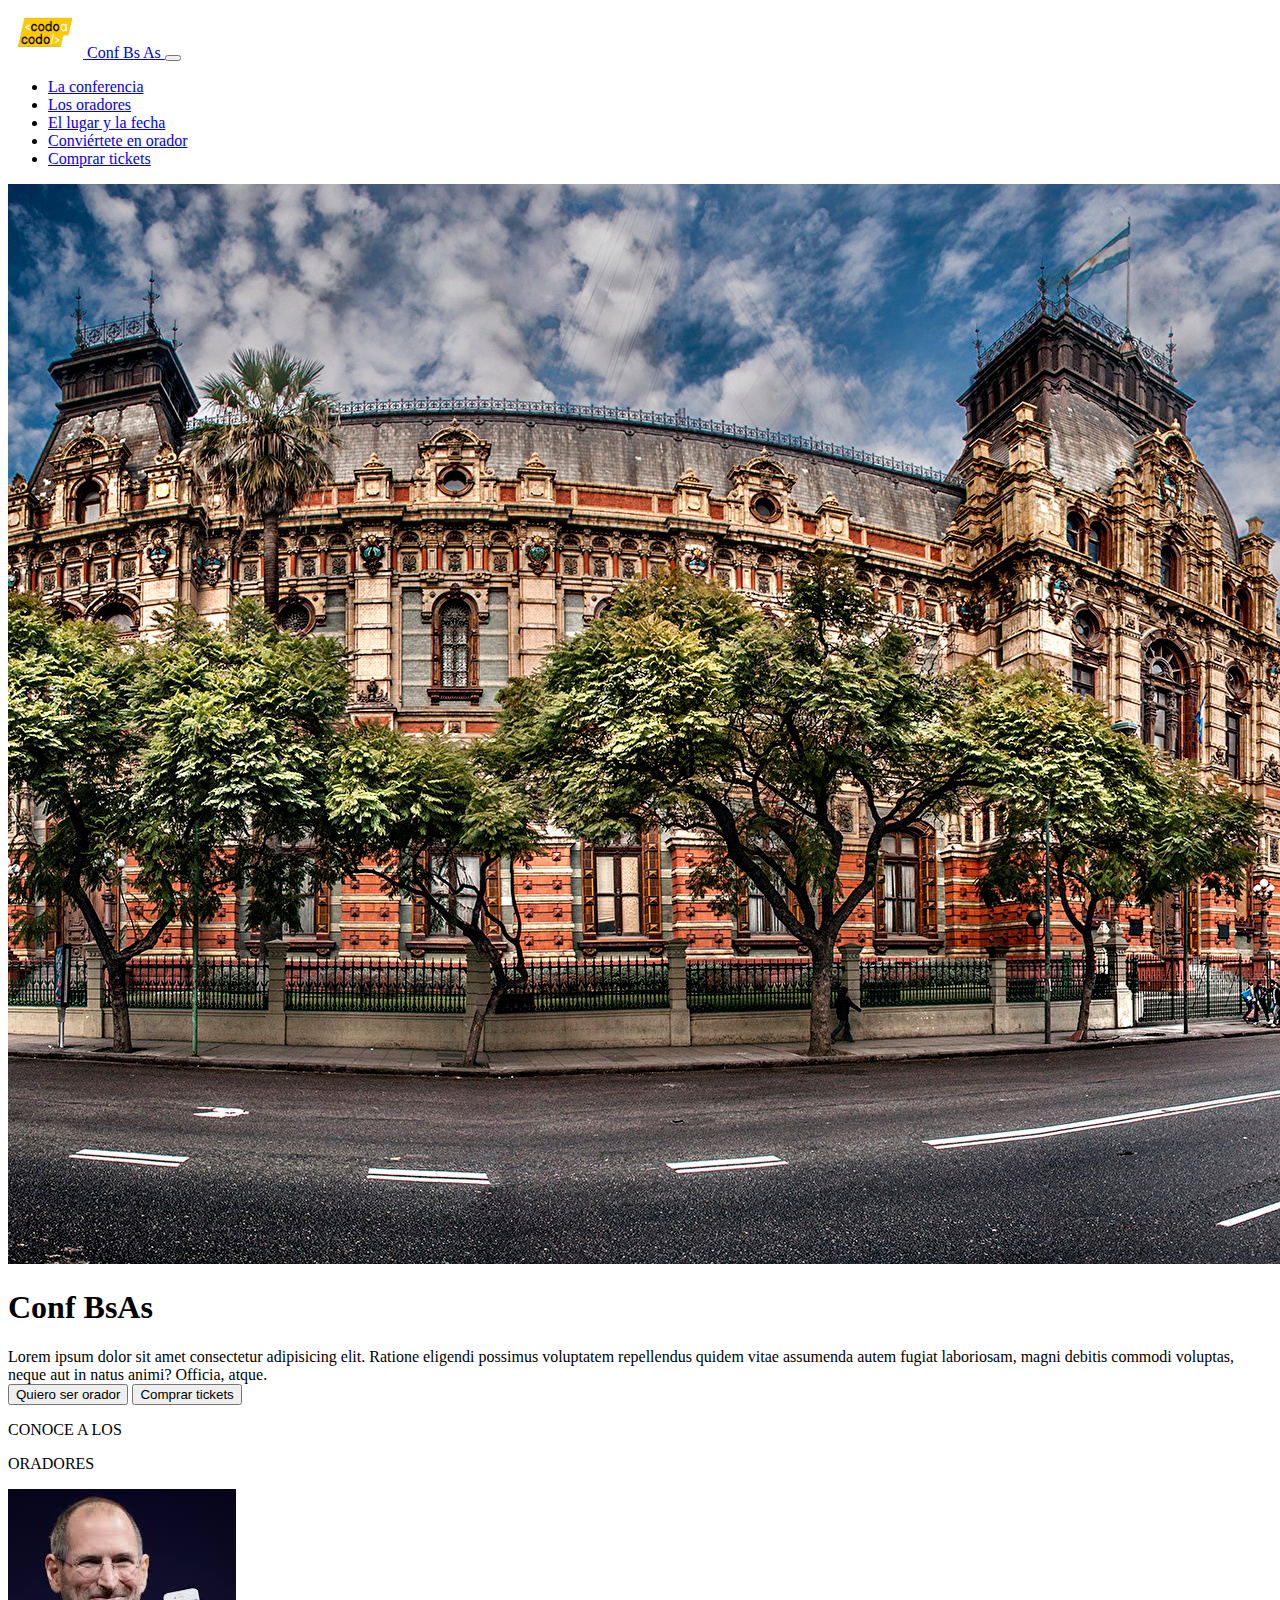
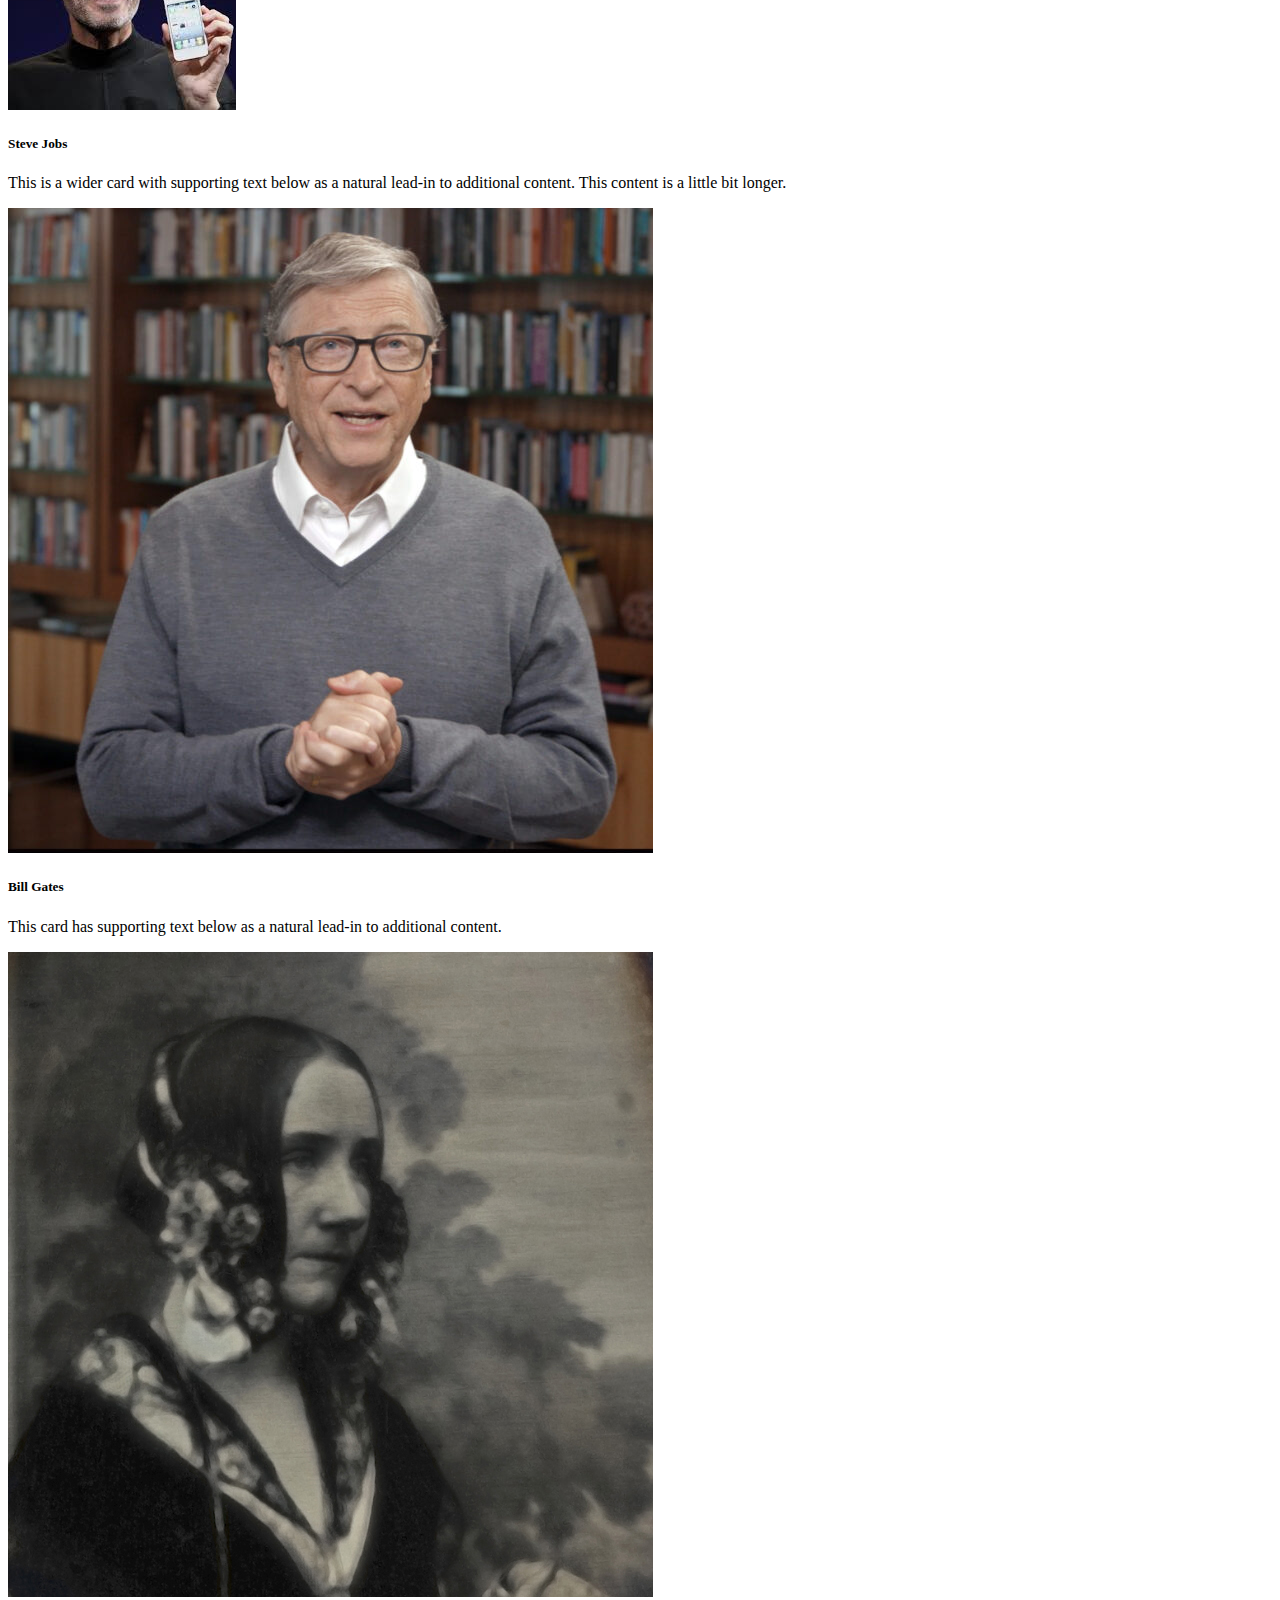
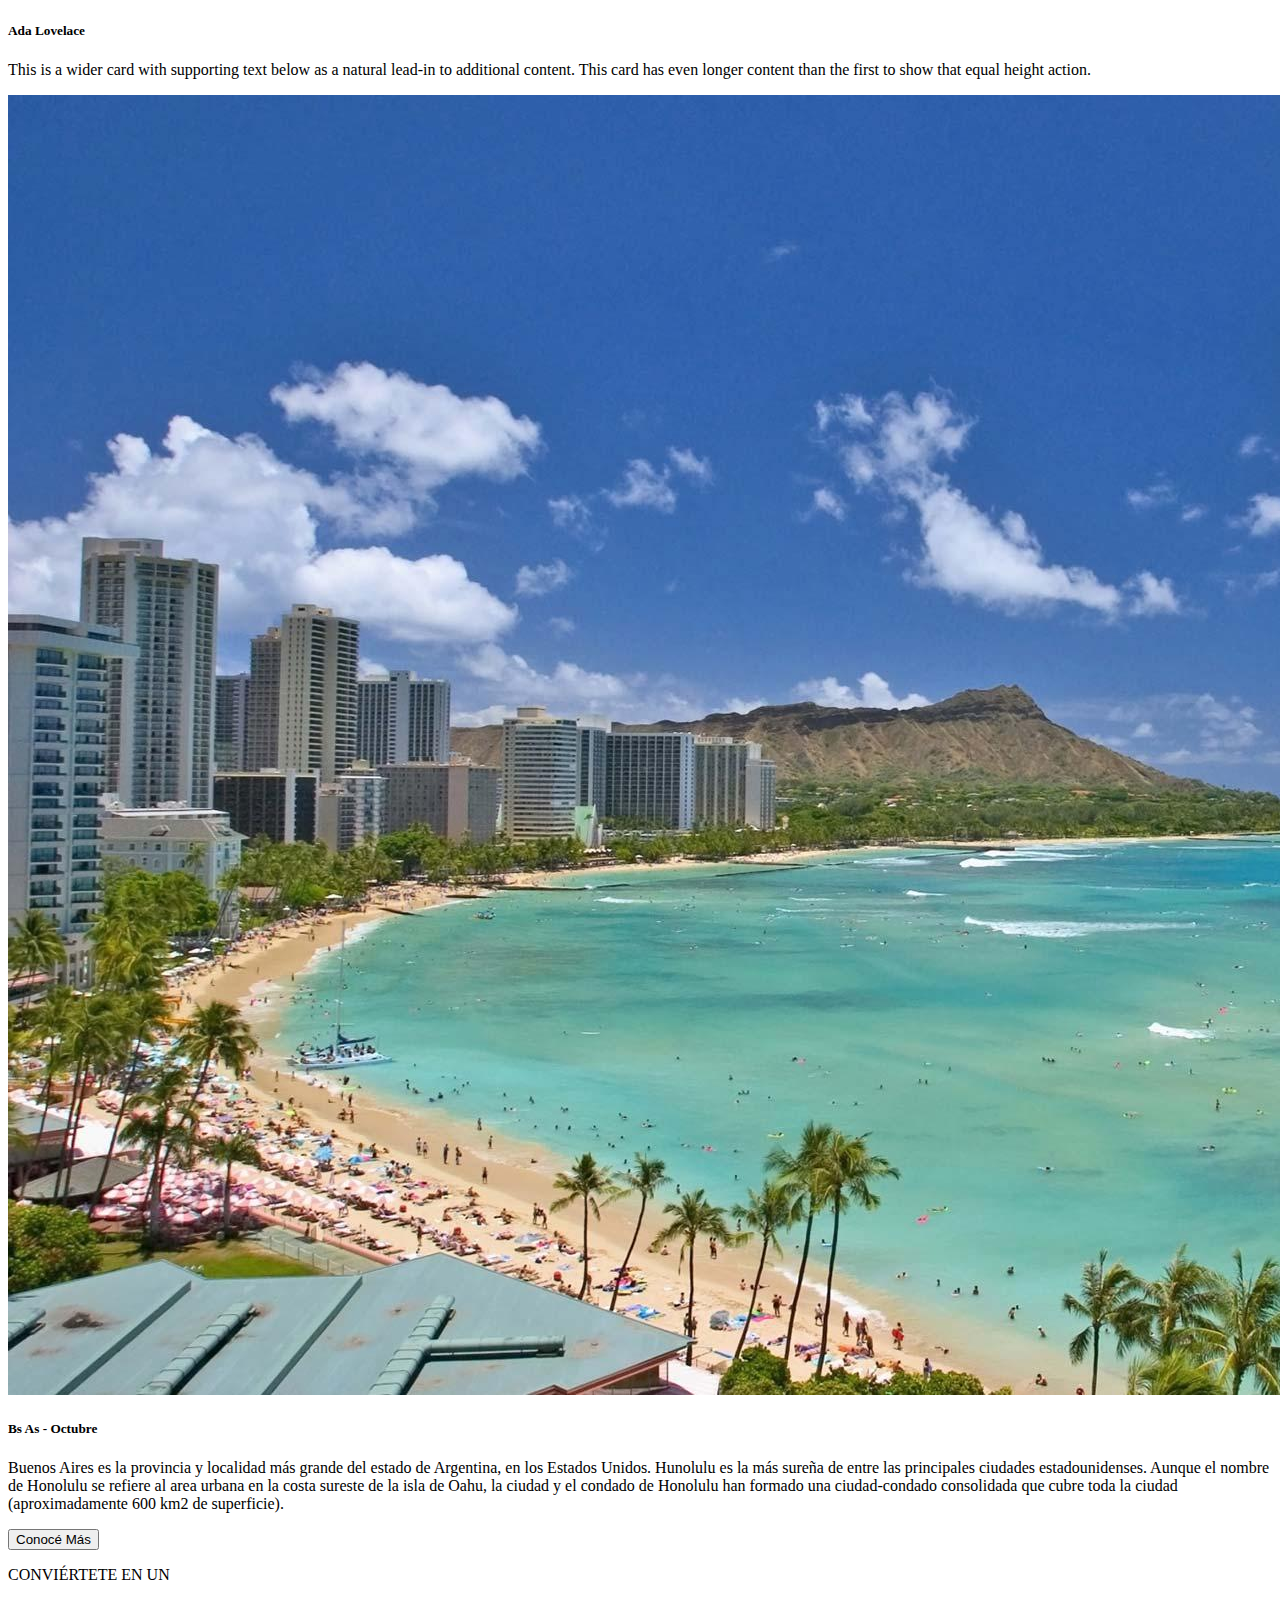
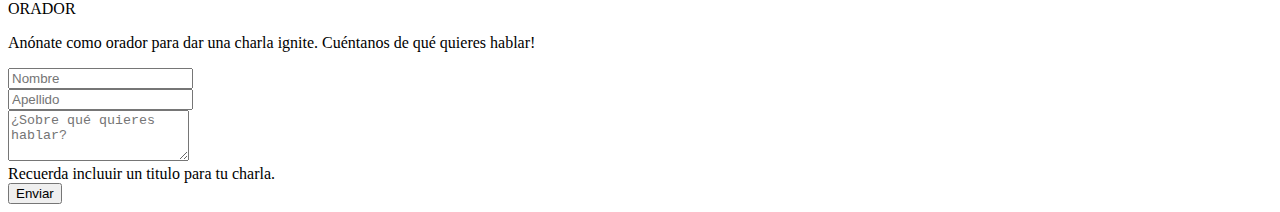
==== TrabajosPracticos/TPintegrador2/index.html @ ce7adc30 "part" ====
<!DOCTYPE html>
<html lang="en">

<head>
    <meta charset="UTF-8">
    <meta http-equiv="X-UA-Compatible" content="IE=edge">
    <meta name="viewport" content="width=device-width, initial-scale=1.0">
    <!-- CSS only -->
    <link href="https://cdn.jsdelivr.net/npm/bootstrap@5.2.1/dist/css/bootstrap.min.css" rel="stylesheet"
        integrity="sha384-iYQeCzEYFbKjA/T2uDLTpkwGzCiq6soy8tYaI1GyVh/UjpbCx/TYkiZhlZB6+fzT" crossorigin="anonymous">

    <link rel="stylesheet" href="index.css">
    <title>Document</title>
</head>

<body>
    <nav class="navbar navbar-expand-lg navbar-dark bg-dark">
        <div class="container-fluid">
            <a class="navbar-brand" href="#">
                <img src="img/codoacodo.png" alt="Logo" width="75" height="50"
                    class="d-inline-block align-text-center ms-4">
                Conf Bs As
            </a>
            <button class="navbar-toggler" type="button" data-bs-toggle="collapse" data-bs-target="#navbarText"
                aria-controls="navbarText" aria-expanded="false" aria-label="Toggle navigation">
                <span class="navbar-toggler-icon"></span>
            </button>
            <span class="navbar-text">
                <div class="collapse navbar-collapse" id="navbarText">
                    <ul class="navbar-nav me-5 mb-2 mb-lg-0">
                        <li class="nav-item">
                            <a class="nav-link fw-bold" href="#">La conferencia</a>
                        </li>
                        <li class="nav-item">
                            <a class="nav-link fw-light" href="#">Los oradores</a>
                        </li>
                        <li class="nav-item">
                            <a class="nav-link fw-light" href="#">El lugar y la fecha</a>
                        </li>
                        <li class="nav-item">
                            <a class="nav-link fw-light" href="#">Conviértete en orador</a>
                        </li>
                        <li class="nav-item">
                            <a class="nav-link text-success" href="#">Comprar tickets</a>
                        </li>
                    </ul>
                </div>
            </span>
        </div>
    </nav>

    <div class="card text-bg-dark text-end">
        <img src="img/ba1.jpg" class="card-img" alt="...">
        <div class="card-img-overlay"> 
            <div class="row">
                <h1 class="display-5 fw-bold">Conf BsAs</h1>
                <div class="col"></div>
                <div class="col fs-5">
                    Lorem ipsum dolor sit amet consectetur adipisicing elit. Ratione eligendi possimus voluptatem
                    repellendus quidem vitae assumenda autem fugiat laboriosam, magni debitis commodi voluptas,
                    neque
                    aut in natus animi? Officia, atque.
                </div>
            </div>
            <button class="btn btn-outline-light btn-lg" type="button">Quiero ser orador</button>
            <button class="btn btn-success btn-lg" type="button">Comprar tickets</button>
        </div>
    </div>

   <!-- <main>
        <div class="p-5 mb-4 fondo rounded-3 text-end text-white">
            <div class="container-fluid py-5 me-5">
                <h1 class="display-5 fw-bold">Conf BsAs</h1>
                <div class="row">
                    <div class="col"></div>
                    <div class="col fs-5 py-4">
                        Lorem ipsum dolor sit amet consectetur adipisicing elit. Ratione eligendi possimus voluptatem
                        repellendus quidem vitae assumenda autem fugiat laboriosam, magni debitis commodi voluptas,
                        neque
                        aut in natus animi? Officia, atque.
                    </div>
                </div>
                <button class="btn btn-outline-light btn-lg" type="button">Quiero ser orador</button>
                <button class="btn btn-success btn-lg" type="button">Comprar tickets</button>
            </div>
        </div>
    </main>-->

    <p class="text-center my-0">CONOCE A LOS</p>
    <p class="text-center fw-bold fs-2 my-0">ORADORES</p>

    <div class="row row-cols-1 row-cols-md-3 g-4 mx-5">
        <div class="col">
            <div class="card h-100">
                <img src="img/steve.jpg" class="card-img-top" alt="SteveJobs">
                <div class="card-body">
                    <h5 class="card-title">Steve Jobs</h5>
                    <p class="card-text">This is a wider card with supporting text below as a natural lead-in to
                        additional
                        content. This content is a little bit longer.</p>
                </div>
            </div>
        </div>
        <div class="col">
            <div class="card h-100">
                <img src="img/bill.jpg" class="card-img-top" alt="BillGates">
                <div class="card-body">
                    <h5 class="card-title">Bill Gates</h5>
                    <p class="card-text">This card has supporting text below as a natural lead-in to additional content.
                    </p>
                </div>
            </div>
        </div>
        <div class="col">
            <div class="card h-100">
                <img src="img/ada.jpeg" class="card-img-top" alt="AdaLovelace">
                <div class="card-body">
                    <h5 class="card-title">Ada Lovelace</h5>
                    <p class="card-text">This is a wider card with supporting text below as a natural lead-in to
                        additional
                        content. This card has even longer content than the first to show that equal height action.</p>
                </div>
            </div>
        </div>
    </div>

    <div class="card text-bg-dark mb-3 my-4">
        <div class="row g-0">
            <div class="col-md-6">
                <img src="img/honolulu.jpg" class="img-fluid rounded-start" alt="...">
            </div>
            <div class="col-md-6">
                <div class="card-body">
                    <h5 class="card-title">Bs As - Octubre</h5>
                    <p class="card-text">Buenos Aires es la provincia y localidad más grande del estado de Argentina, en los Estados Unidos. Hunolulu es la más sureña de entre las principales ciudades estadounidenses. Aunque el nombre de Honolulu se refiere al area urbana en la costa sureste de la isla de Oahu, la ciudad y el condado de Honolulu han formado una ciudad-condado consolidada que cubre toda la ciudad (aproximadamente 600 km2 de superficie).</p>
                        <button type="button" class="btn btn-outline-light">Conocé Más</button>
                </div>
            </div>
        </div>
    </div>


    <p class="text-center my-0">CONVIÉRTETE EN UN</p>
    <p class="text-center fw-bold fs-2 my-0">ORADOR</p>
    <p class="text-center mb-1">Anónate como orador para dar una charla ignite. Cuéntanos de qué quieres hablar!</p>

    <div class="container">
        <div class="row">
            <div class="col-2"></div>
            <div class="col-8">
                <div class="row">
                    <div class="col">
                        <input type="text" class="form-control" placeholder="Nombre" aria-label="Nombre">
                    </div>
                    <div class="col">
                        <input type="text" class="form-control" placeholder="Apellido" aria-label="Apellido">
                    </div>
                    <div class="mb-3">
                        <label for="exampleFormControlTextarea1" class="form-label"></label>
                        <textarea class="form-control" id="exampleFormControlTextarea1" rows="3"
                            placeholder="¿Sobre qué quieres hablar?" aria-label="Opinion"></textarea>
                        <div id="emailHelp" class="form-text">Recuerda incluuir un titulo para tu charla.</div>
                    </div>
                    <button class="btn btn-warning" type="button">Enviar</button>
                </div>
            </div>
        </div>
    </div>


    <!-- JavaScript Bundle with Popper -->
    <script src="https://cdn.jsdelivr.net/npm/bootstrap@5.2.1/dist/js/bootstrap.bundle.min.js"
        integrity="sha384-u1OknCvxWvY5kfmNBILK2hRnQC3Pr17a+RTT6rIHI7NnikvbZlHgTPOOmMi466C8" crossorigin="anonymous">
        </script>
</body>

</html>
---- TrabajosPracticos/TPintegrador2/index.css ----
.fondo {
    background-image: url(img/ba1.jpg);
}
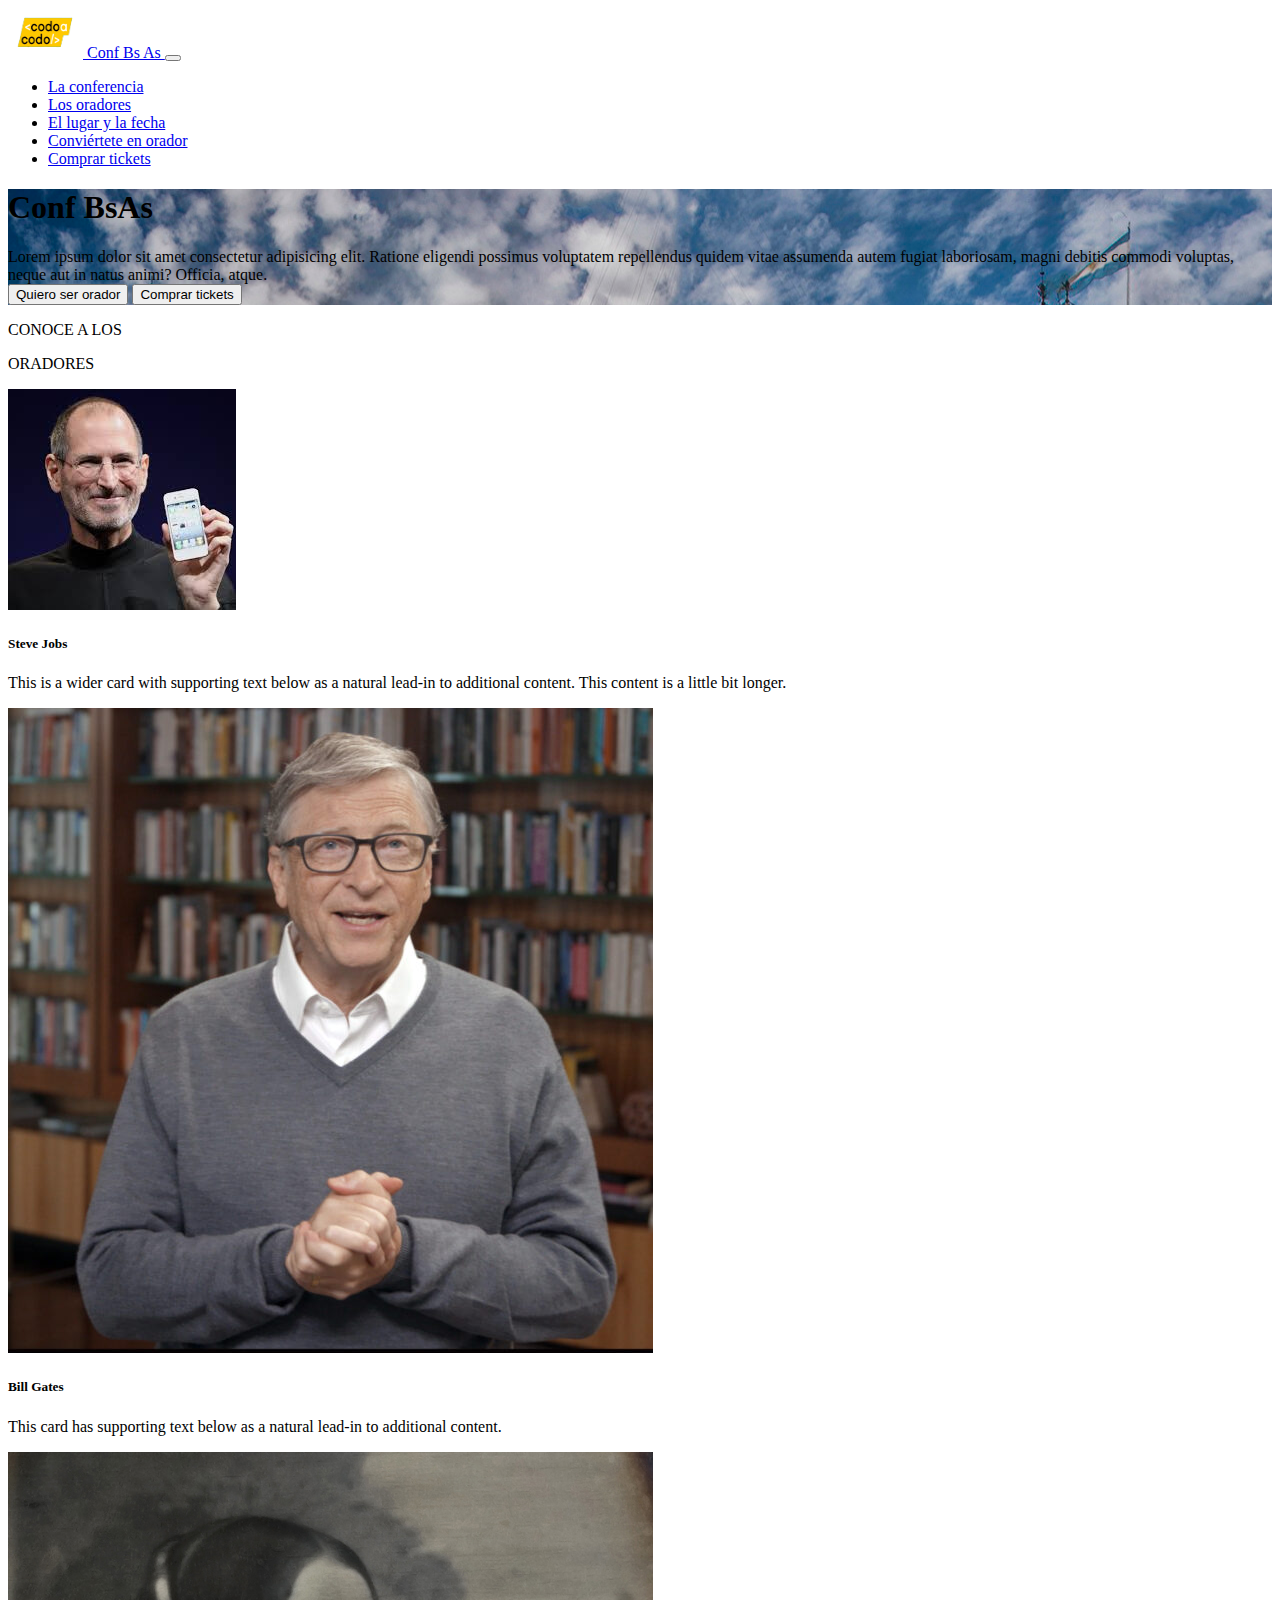
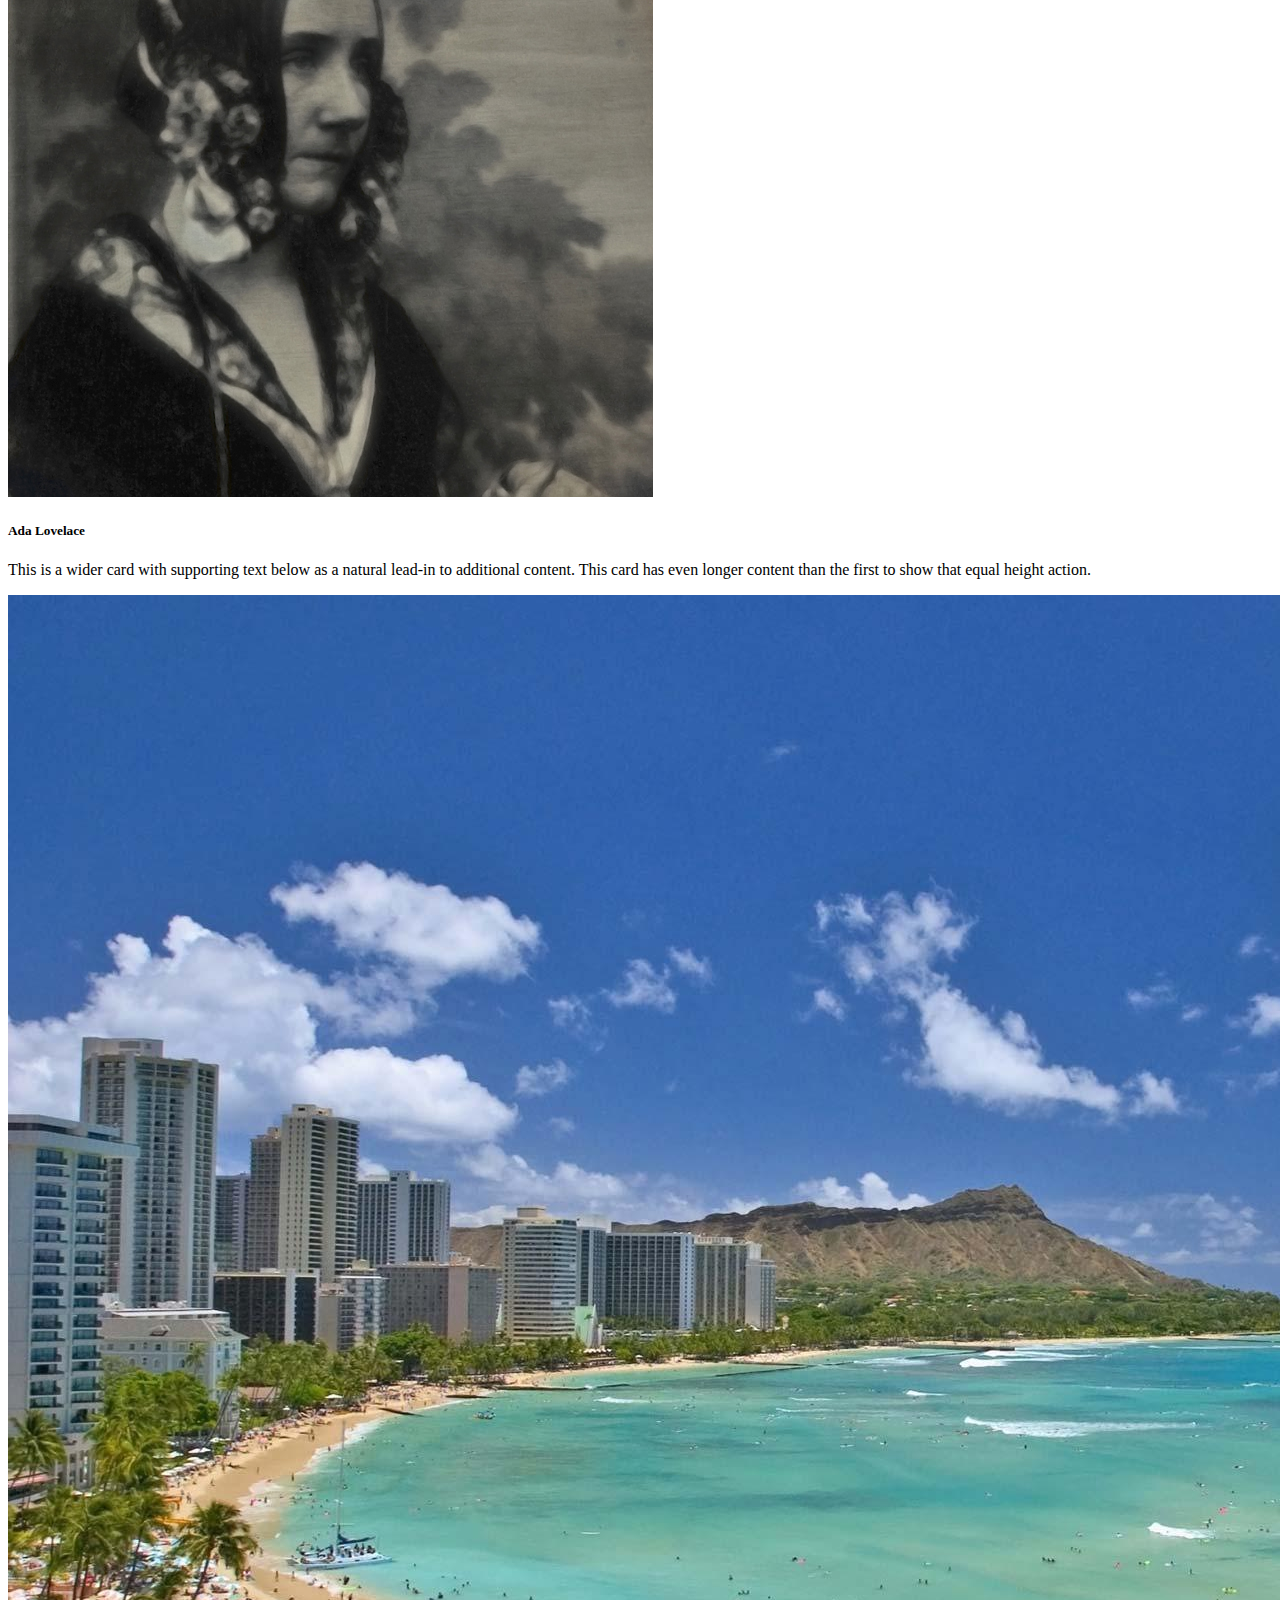
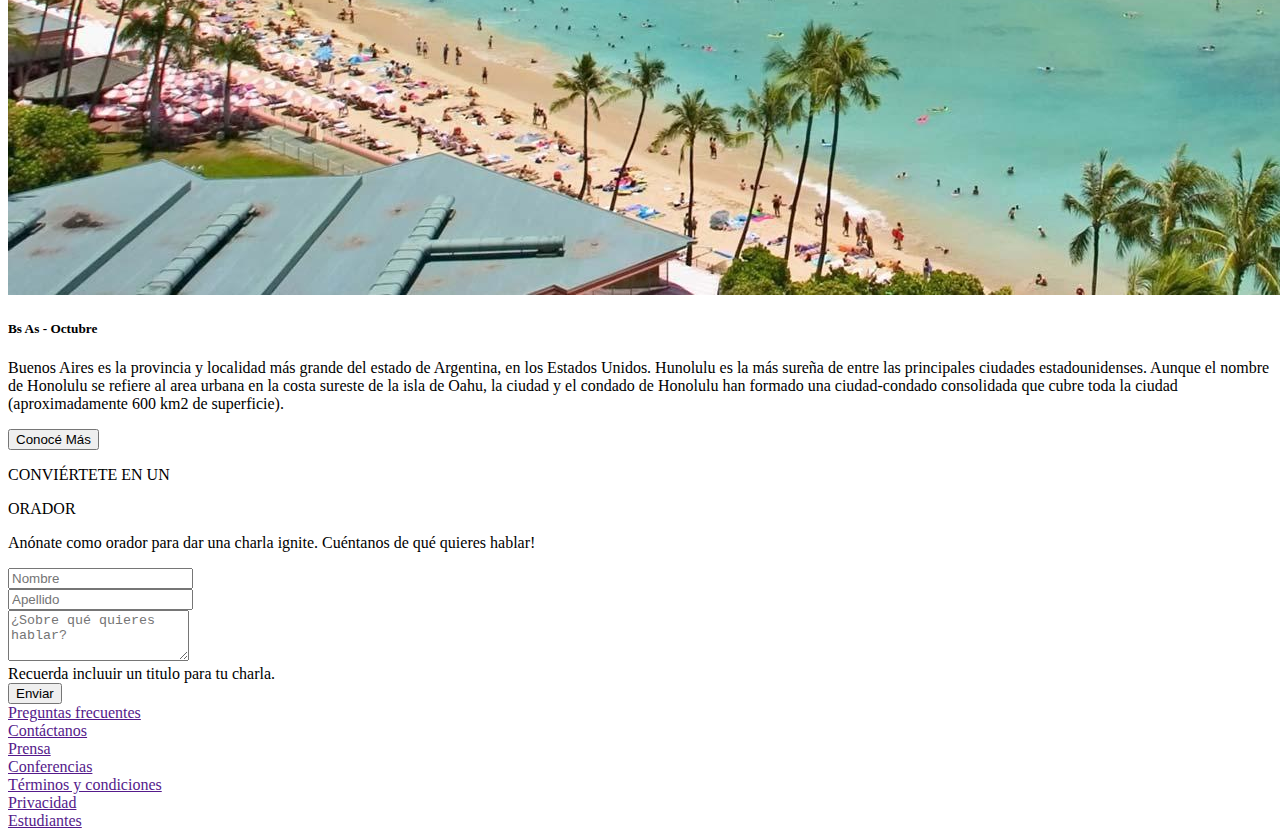
==== commit 2d4b9696: "posta" ====
--- a/TrabajosPracticos/TPintegrador2/index.html
+++ b/TrabajosPracticos/TPintegrador2/index.html
@@ -49,25 +49,7 @@
         </div>
     </nav>
 
-    <div class="card text-bg-dark text-end">
-        <img src="img/ba1.jpg" class="card-img" alt="...">
-        <div class="card-img-overlay"> 
-            <div class="row">
-                <h1 class="display-5 fw-bold">Conf BsAs</h1>
-                <div class="col"></div>
-                <div class="col fs-5">
-                    Lorem ipsum dolor sit amet consectetur adipisicing elit. Ratione eligendi possimus voluptatem
-                    repellendus quidem vitae assumenda autem fugiat laboriosam, magni debitis commodi voluptas,
-                    neque
-                    aut in natus animi? Officia, atque.
-                </div>
-            </div>
-            <button class="btn btn-outline-light btn-lg" type="button">Quiero ser orador</button>
-            <button class="btn btn-success btn-lg" type="button">Comprar tickets</button>
-        </div>
-    </div>
-
-   <!-- <main>
+   <main>
         <div class="p-5 mb-4 fondo rounded-3 text-end text-white">
             <div class="container-fluid py-5 me-5">
                 <h1 class="display-5 fw-bold">Conf BsAs</h1>
@@ -84,7 +66,7 @@
                 <button class="btn btn-success btn-lg" type="button">Comprar tickets</button>
             </div>
         </div>
-    </main>-->
+    </main>
 
     <p class="text-center my-0">CONOCE A LOS</p>
     <p class="text-center fw-bold fs-2 my-0">ORADORES</p>
@@ -167,6 +149,67 @@
         </div>
     </div>
 
+    <div class="container-fluid mt-4 text-center">
+        <div class="row p-2 bg-secondary">
+
+            <div class="col-xs-12 col-md-6 col-lg-1">
+                <a class="text-white text-decoration-none" href=""></a>
+            </div>
+            <div class="col-xs-12 col-md-6 col-lg-1">
+                <a class="text-white text-decoration-none" href=""></a>
+            </div>
+            <div class="col-xs-12 col-md-6 col-lg-1 m-2">
+                <a class="text-white text-decoration-none" href="">Preguntas frecuentes</a>
+            </div>
+            <div class="col-xs-12 col-md-6 col-lg-1 m-2">
+                <a class="text-white text-decoration-none" href="">Contáctanos</a>
+            </div>
+            <div class="col-xs-12 col-md-6 col-lg-1 m-2">
+                <a class="text-white text-decoration-none" href="">Prensa</a>
+            </div>
+            <div class="col-xs-12 col-md-6 col-lg-1 m-2">
+                <a class="text-white text-decoration-none" href="">Conferencias</a>
+            </div>
+            <div class="col-xs-12 col-md-6 col-lg-1 m-2">
+                <a class="text-white text-decoration-none" href="">Términos y condiciones</a>
+            </div>
+            <div class="col-xs-12 col-md-6 col-lg-1 m-2">
+                <a class="text-white text-decoration-none" href="">Privacidad</a>
+            </div>
+            <div class="col-xs-12 col-md-6 col-lg-1 m-2">
+                <a class="text-white text-decoration-none" href="">Estudiantes</a>
+            </div>
+            <div class="col-xs-12 col-md-6 col-lg-1 m-2">
+                <a class="text-white text-decoration-none" href=""></a>
+            </div>
+            <div class="col-xs-12 col-md-6 col-lg-1 m-2">
+                <a class="text-white text-decoration-none" href=""></a>
+            </div>
+
+            <!--<div class="col-xs-12 col-md-6 col-lg-2">
+                <p>columna</p>
+            </div>
+            <div class="col-xs-12 col-md-6 col-lg-2">
+                <p>columna</p>
+            </div>
+            <div class="col-xs-12 col-md-6 col-lg-2">
+                <p>columna</p>
+            </div>
+            <div class="col-xs-12 col-md-6 col-lg-2">
+                <p>columna</p>
+            </div>
+            <div class="col-xs-12 col-md-6 col-lg-2">
+                <p>columna</p>
+            </div>
+            <div class="col-xs-12 col-md-6 col-lg-2">
+                <p>columna</p>
+            </div>-->
+            
+
+        </div>
+    </div>
+
+
 
     <!-- JavaScript Bundle with Popper -->
     <script src="https://cdn.jsdelivr.net/npm/bootstrap@5.2.1/dist/js/bootstrap.bundle.min.js"
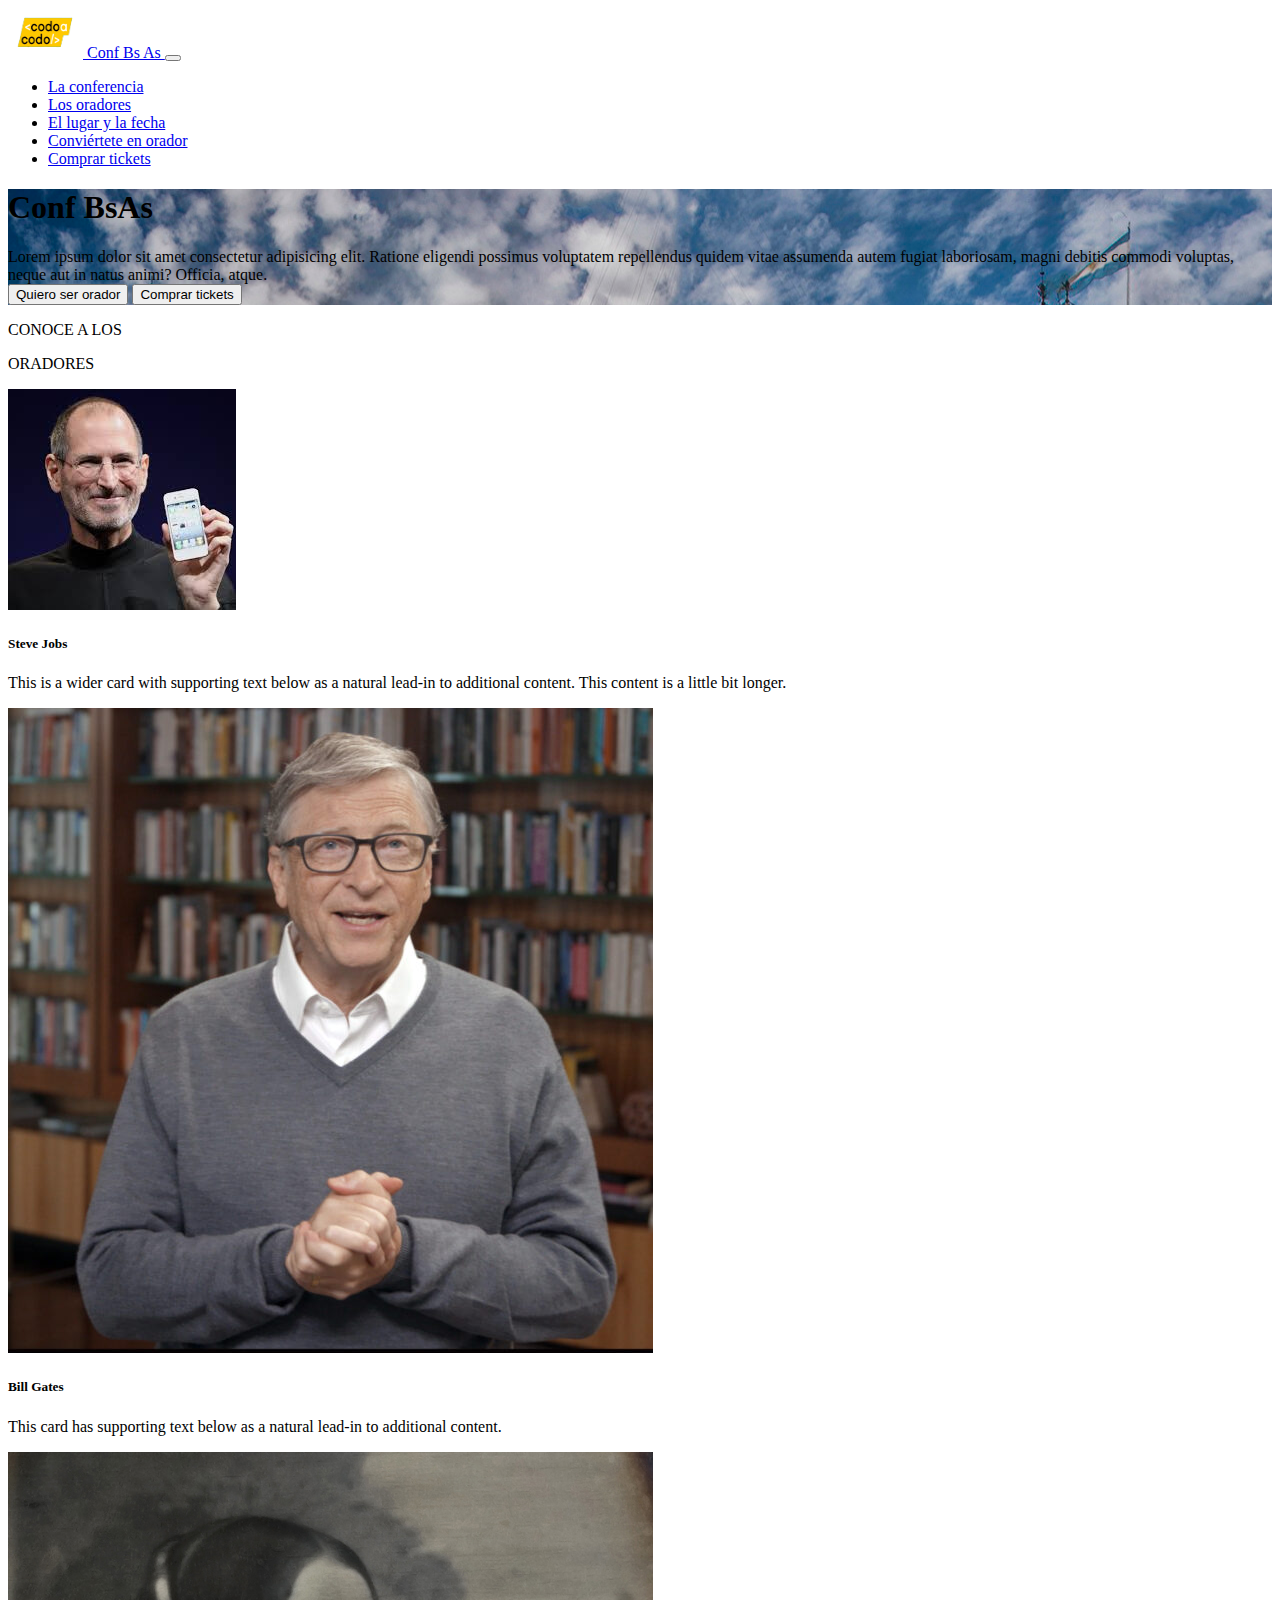
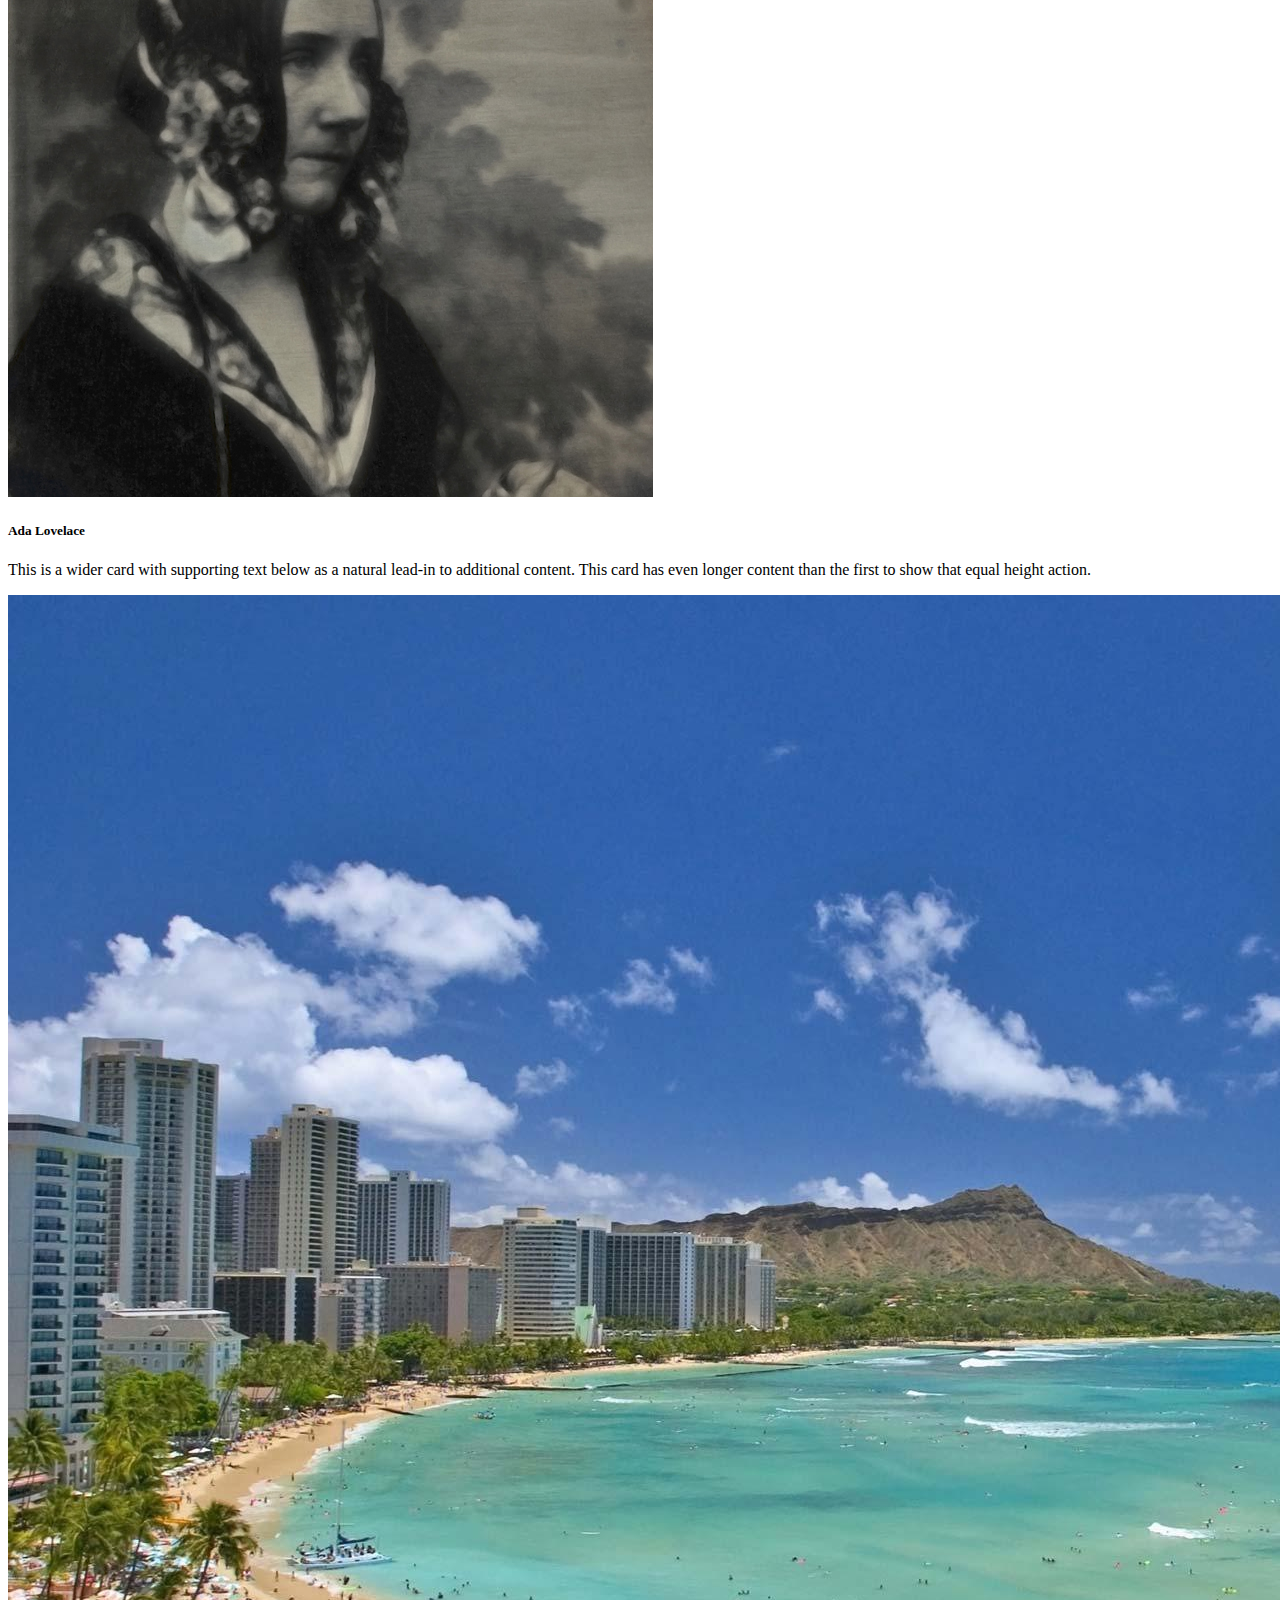
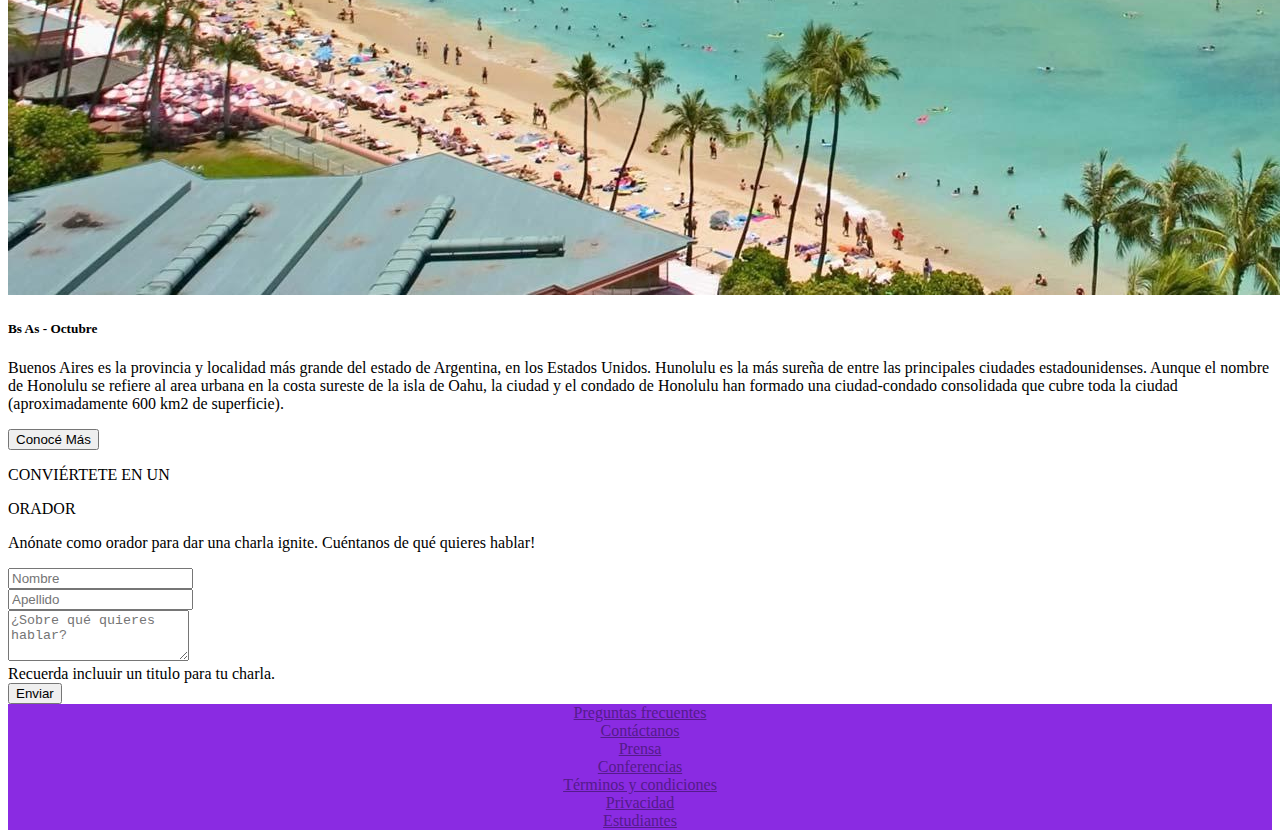
==== commit ddb69ec6: "y" ====
--- a/TrabajosPracticos/TPintegrador2/index.html
+++ b/TrabajosPracticos/TPintegrador2/index.html
@@ -149,8 +149,8 @@
         </div>
     </div>
 
-    <div class="container-fluid mt-4 text-center">
-        <div class="row p-2 bg-secondary">
+    <div class="container-fluid mt-4 texto color">
+        <div class="row p-2">
 
             <div class="col-xs-12 col-md-6 col-lg-1">
                 <a class="text-white text-decoration-none" href=""></a>
@@ -179,32 +179,7 @@
             <div class="col-xs-12 col-md-6 col-lg-1 m-2">
                 <a class="text-white text-decoration-none" href="">Estudiantes</a>
             </div>
-            <div class="col-xs-12 col-md-6 col-lg-1 m-2">
-                <a class="text-white text-decoration-none" href=""></a>
-            </div>
-            <div class="col-xs-12 col-md-6 col-lg-1 m-2">
-                <a class="text-white text-decoration-none" href=""></a>
-            </div>
 
-            <!--<div class="col-xs-12 col-md-6 col-lg-2">
-                <p>columna</p>
-            </div>
-            <div class="col-xs-12 col-md-6 col-lg-2">
-                <p>columna</p>
-            </div>
-            <div class="col-xs-12 col-md-6 col-lg-2">
-                <p>columna</p>
-            </div>
-            <div class="col-xs-12 col-md-6 col-lg-2">
-                <p>columna</p>
-            </div>
-            <div class="col-xs-12 col-md-6 col-lg-2">
-                <p>columna</p>
-            </div>
-            <div class="col-xs-12 col-md-6 col-lg-2">
-                <p>columna</p>
-            </div>-->
-            
 
         </div>
     </div>
--- a/TrabajosPracticos/TPintegrador2/index.css
+++ b/TrabajosPracticos/TPintegrador2/index.css
@@ -1,3 +1,11 @@
 .fondo {
     background-image: url(img/ba1.jpg);
 }
+
+.color {
+    background-color: blueviolet;
+}
+
+.texto {
+    text-align: center;
+}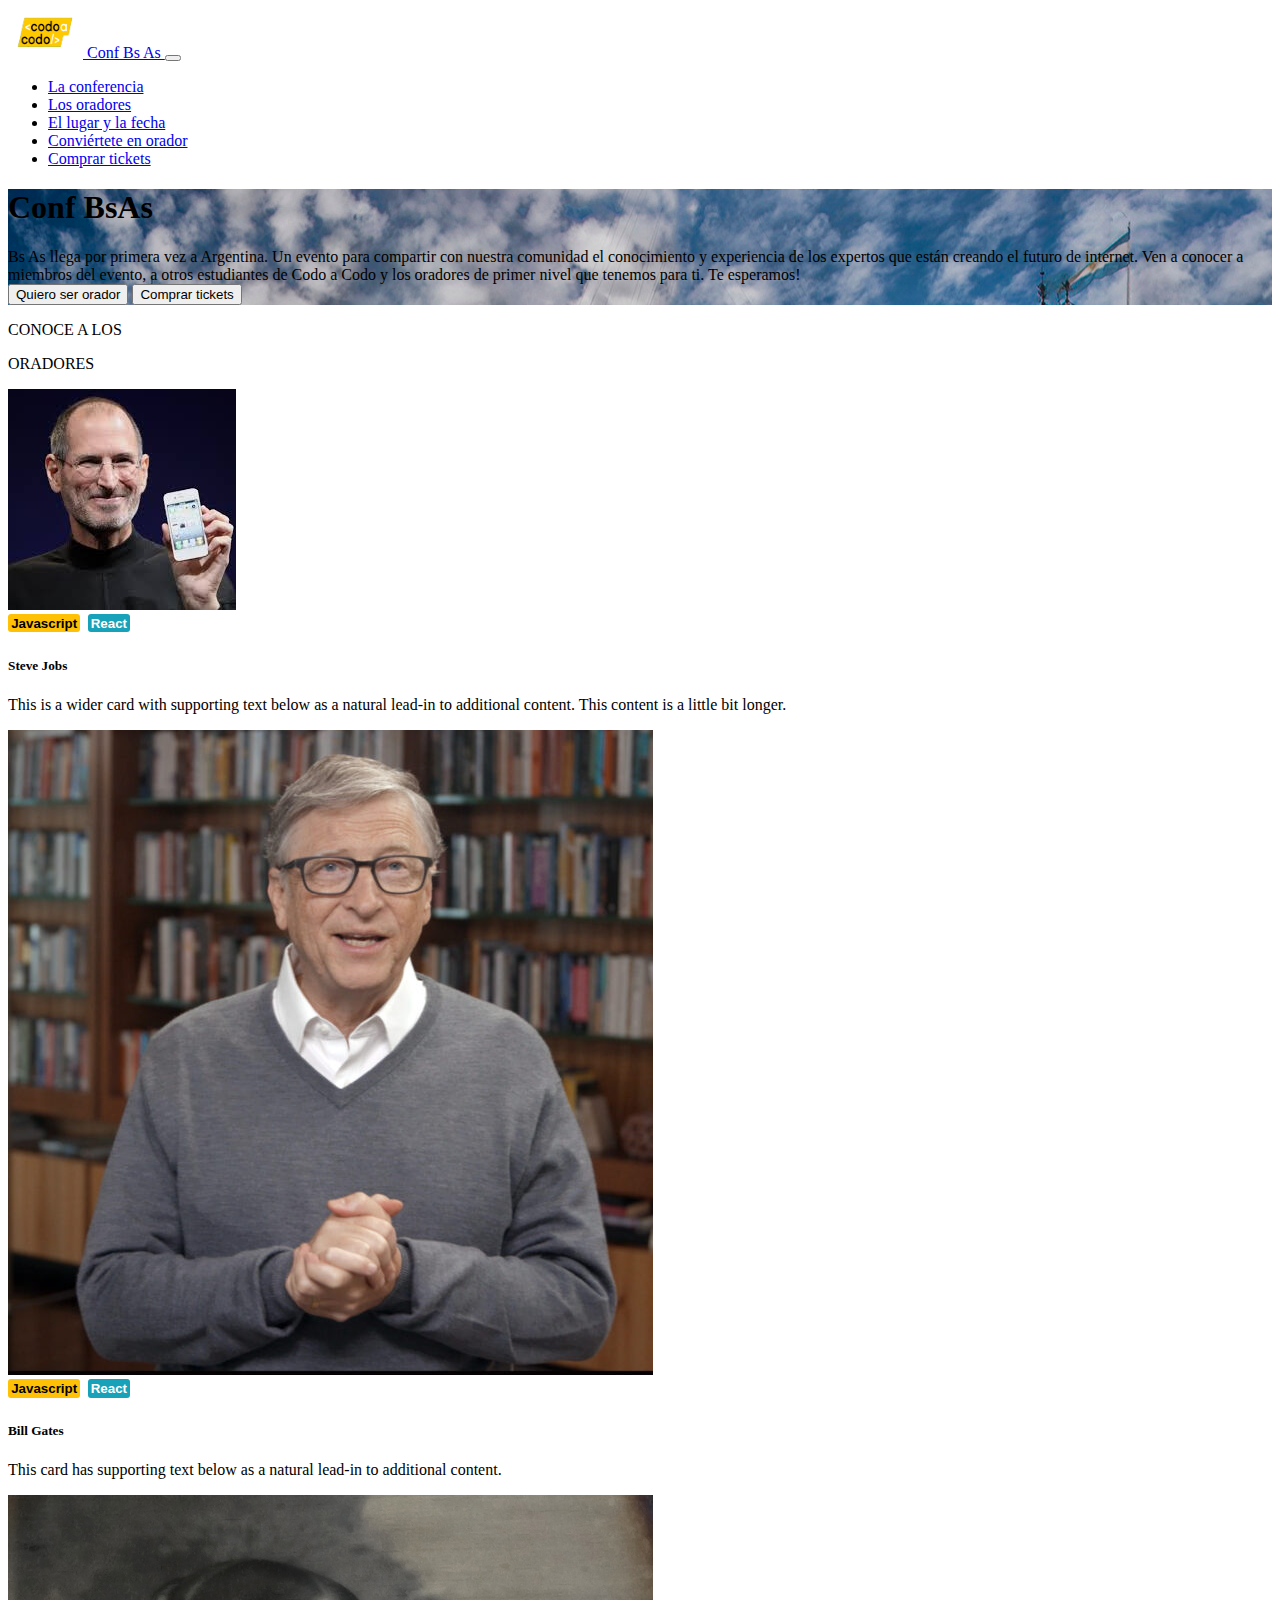
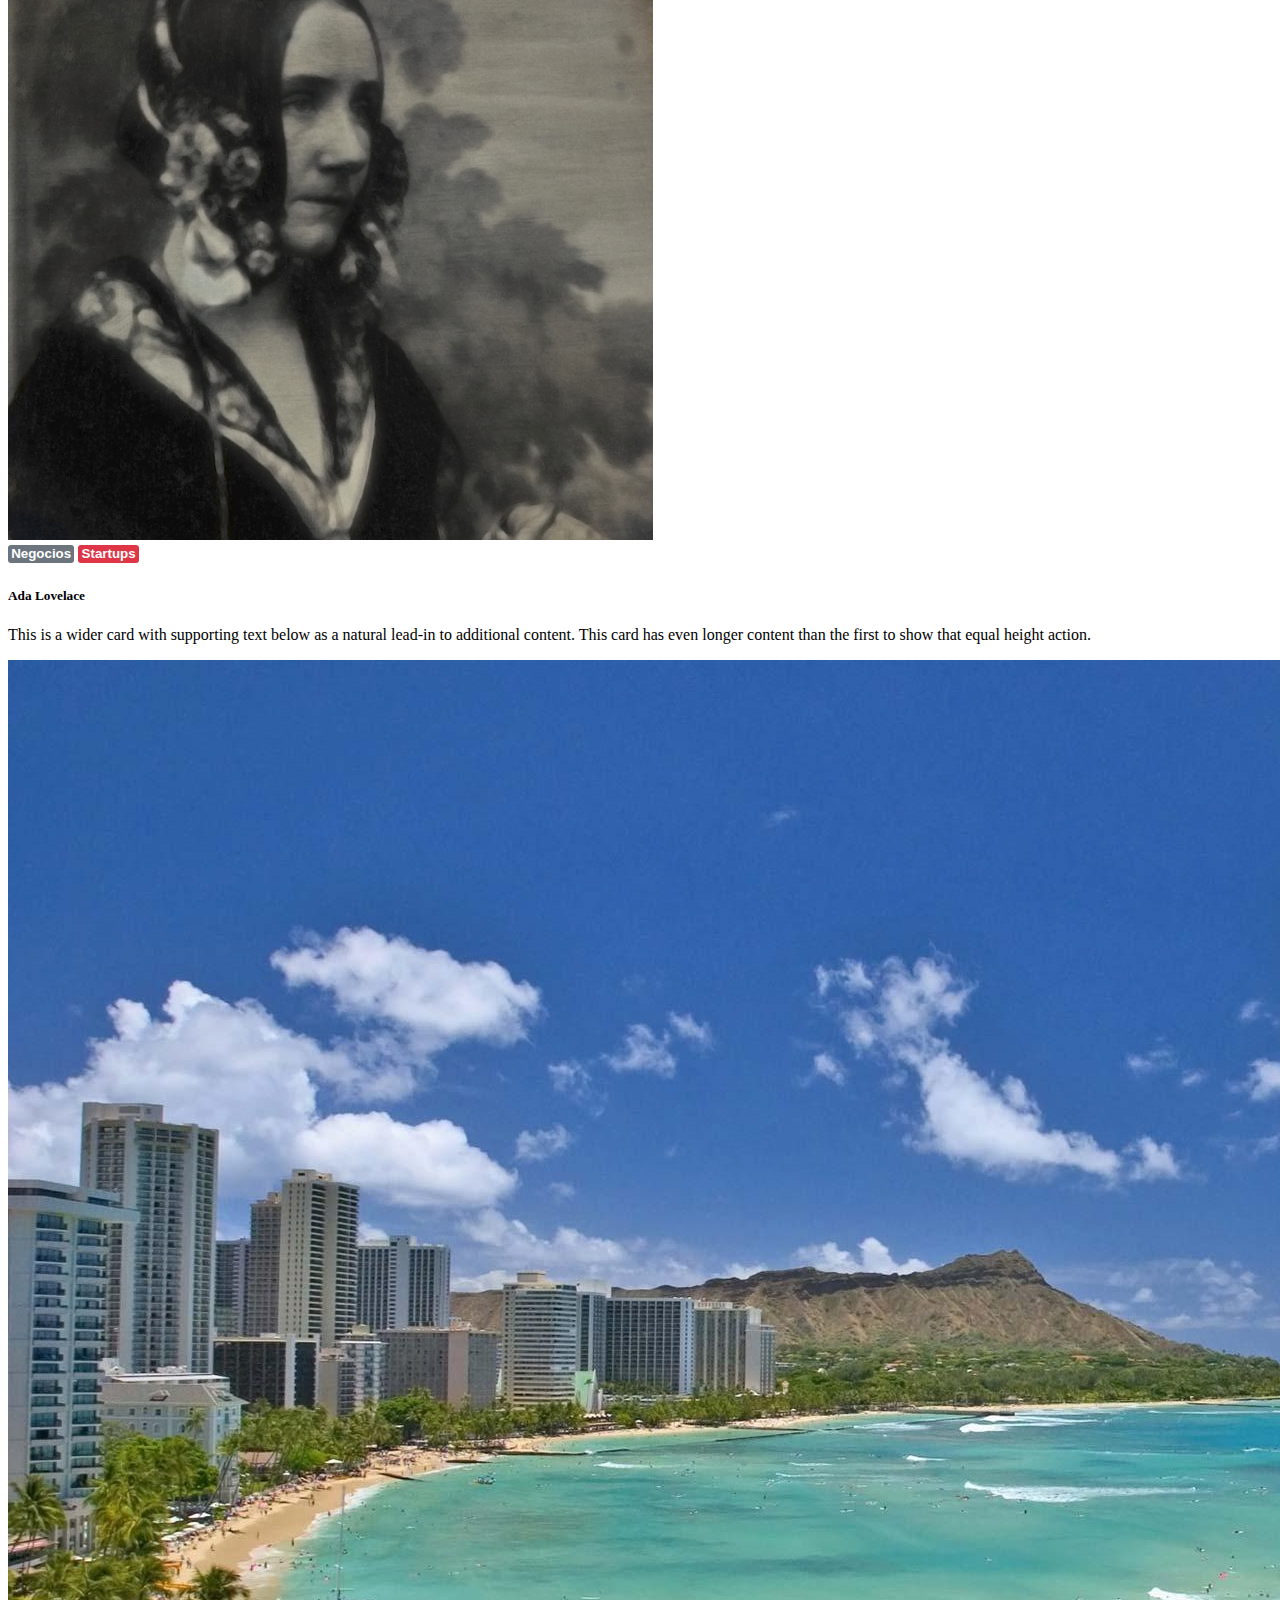
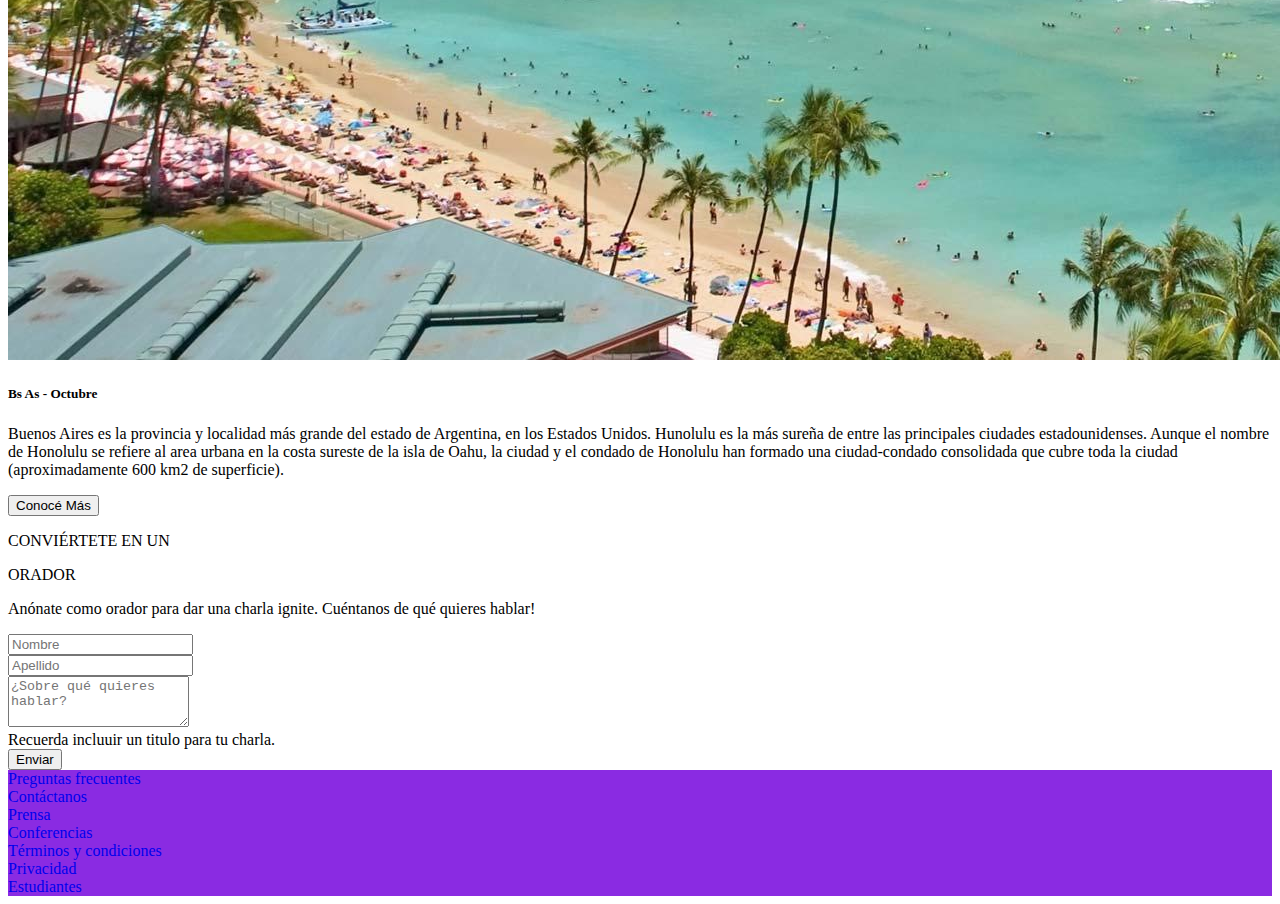
==== commit 7cf57207: "jh" ====
--- a/TrabajosPracticos/TPintegrador2/index.html
+++ b/TrabajosPracticos/TPintegrador2/index.html
@@ -56,10 +56,11 @@
                 <div class="row">
                     <div class="col"></div>
                     <div class="col fs-5 py-4">
-                        Lorem ipsum dolor sit amet consectetur adipisicing elit. Ratione eligendi possimus voluptatem
-                        repellendus quidem vitae assumenda autem fugiat laboriosam, magni debitis commodi voluptas,
-                        neque
-                        aut in natus animi? Officia, atque.
+                        Bs As llega por primera vez a Argentina. Un evento para compartir con
+                        nuestra comunidad el conocimiento y experiencia de los expertos que
+                        están creando el futuro de internet. Ven a conocer a miembros del
+                        evento, a otros estudiantes de Codo a Codo y los oradores de primer
+                        nivel que tenemos para ti. Te esperamos!
                     </div>
                 </div>
                 <button class="btn btn-outline-light btn-lg" type="button">Quiero ser orador</button>
@@ -76,6 +77,13 @@
             <div class="card h-100">
                 <img src="img/steve.jpg" class="card-img-top" alt="SteveJobs">
                 <div class="card-body">
+                    <div class="botones">
+                        <input type="button" value="Javascript" class="btnAmarillo ">
+                            <!-- <span class="tooltiptext">Ir al curso de Javascript</span> -->
+                        </input>
+                        
+                        <input type="button" value="React" class="btnCeleste">
+                    </div>
                     <h5 class="card-title">Steve Jobs</h5>
                     <p class="card-text">This is a wider card with supporting text below as a natural lead-in to
                         additional
@@ -87,6 +95,14 @@
             <div class="card h-100">
                 <img src="img/bill.jpg" class="card-img-top" alt="BillGates">
                 <div class="card-body">
+                    <div class="botones">
+                        <input type="button" value="Javascript" class="btnAmarillo ">
+                            <!-- <span class="tooltiptext">Ir al curso de Javascript</span> -->
+                        </input>
+                        
+                        <input type="button" value="React" class="btnCeleste">
+                    </div>
+    
                     <h5 class="card-title">Bill Gates</h5>
                     <p class="card-text">This card has supporting text below as a natural lead-in to additional content.
                     </p>
@@ -97,6 +113,13 @@
             <div class="card h-100">
                 <img src="img/ada.jpeg" class="card-img-top" alt="AdaLovelace">
                 <div class="card-body">
+                    <div class="botones">
+                        <input type="button" value="Negocios" style="background-color: rgb(108,117,126); color:white">
+                            <!-- <span class="tooltiptext">Ir al curso de Javascript</span> -->
+                        </input>
+                        
+                        <input type="button" value="Startups" style="background-color:rgb(222,54,71); color:white">
+                    </div>
                     <h5 class="card-title">Ada Lovelace</h5>
                     <p class="card-text">This is a wider card with supporting text below as a natural lead-in to
                         additional
@@ -149,41 +172,31 @@
         </div>
     </div>
 
-    <div class="container-fluid mt-4 texto color">
-        <div class="row p-2">
-
-            <div class="col-xs-12 col-md-6 col-lg-1">
-                <a class="text-white text-decoration-none" href=""></a>
-            </div>
-            <div class="col-xs-12 col-md-6 col-lg-1">
-                <a class="text-white text-decoration-none" href=""></a>
-            </div>
-            <div class="col-xs-12 col-md-6 col-lg-1 m-2">
-                <a class="text-white text-decoration-none" href="">Preguntas frecuentes</a>
-            </div>
-            <div class="col-xs-12 col-md-6 col-lg-1 m-2">
-                <a class="text-white text-decoration-none" href="">Contáctanos</a>
-            </div>
-            <div class="col-xs-12 col-md-6 col-lg-1 m-2">
-                <a class="text-white text-decoration-none" href="">Prensa</a>
-            </div>
-            <div class="col-xs-12 col-md-6 col-lg-1 m-2">
-                <a class="text-white text-decoration-none" href="">Conferencias</a>
-            </div>
-            <div class="col-xs-12 col-md-6 col-lg-1 m-2">
-                <a class="text-white text-decoration-none" href="">Términos y condiciones</a>
-            </div>
-            <div class="col-xs-12 col-md-6 col-lg-1 m-2">
-                <a class="text-white text-decoration-none" href="">Privacidad</a>
-            </div>
-            <div class="col-xs-12 col-md-6 col-lg-1 m-2">
-                <a class="text-white text-decoration-none" href="">Estudiantes</a>
-            </div>
-
-
-        </div>
-    </div>
-
+    <div class=" color mt-3">
+        <div class="d-flex justify-content-center">
+           <div class="p-3 mx-2">
+            <a href="#" class="text-white" style="text-decoration: none;">Preguntas frecuentes</a>
+           </div>
+           <div class="p-3 mx-2">
+            <a href="#" class="text-white" style="text-decoration: none;">Contáctanos</a>
+           </div>
+           <div class="p-3 mx-2">
+            <a href="#" class="text-white" style="text-decoration: none;">Prensa</a>
+           </div>
+           <div class="p-3 mx-2">
+            <a href="#" class="text-white" style="text-decoration: none;">Conferencias</a>
+           </div>
+           <div class="p-3 mx-2">
+            <a href="#" class="text-white" style="text-decoration: none;">Términos y condiciones</a>
+           </div>
+           <div class="p-3 mx-2">
+            <a href="#" class="text-white" style="text-decoration: none;">Privacidad</a>
+           </div>
+           <div class="p-3 mx-2">
+            <a href="#" class="text-white" style="text-decoration: none;">Estudiantes</a>
+           </div>
+        </div>
+    </div>
 
 
     <!-- JavaScript Bundle with Popper -->
--- a/TrabajosPracticos/TPintegrador2/index.css
+++ b/TrabajosPracticos/TPintegrador2/index.css
@@ -8,4 +8,28 @@
 
 .texto {
     text-align: center;
-}+}
+
+.botones > input {
+    border: 0;
+    border-radius: 3px;
+    font-weight: bold;
+    padding: .1rem .2rem .1rem .2rem;
+    margin-bottom: .2rem;
+}
+
+.botones > input:hover {
+    animation: flash;
+    animation-duration: 1s;
+    animate-repeat: 2;    
+}
+
+.btnAmarillo {
+    background-color: rgb(254, 193, 6);
+    margin-right: .2rem;
+}
+
+
+.btnCeleste {
+    background-color: rgb(23, 162, 185);
+    color: white;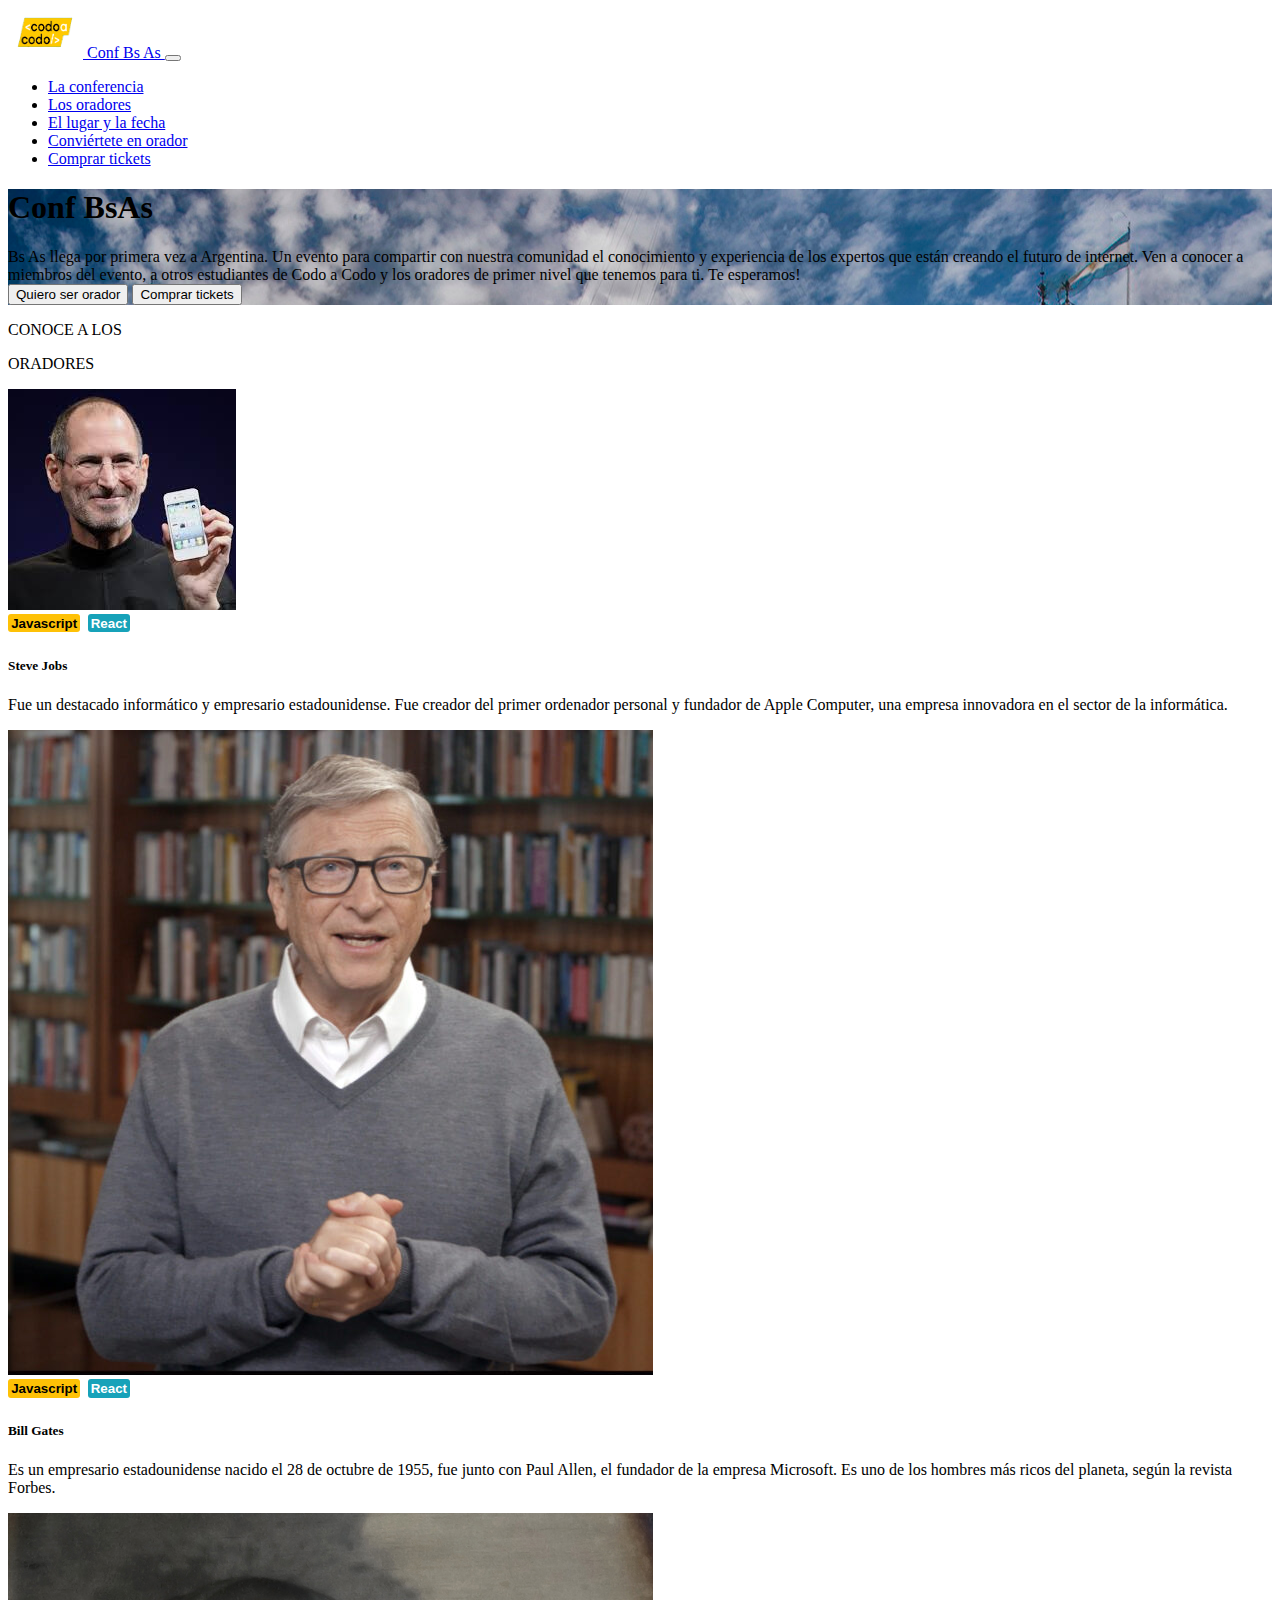
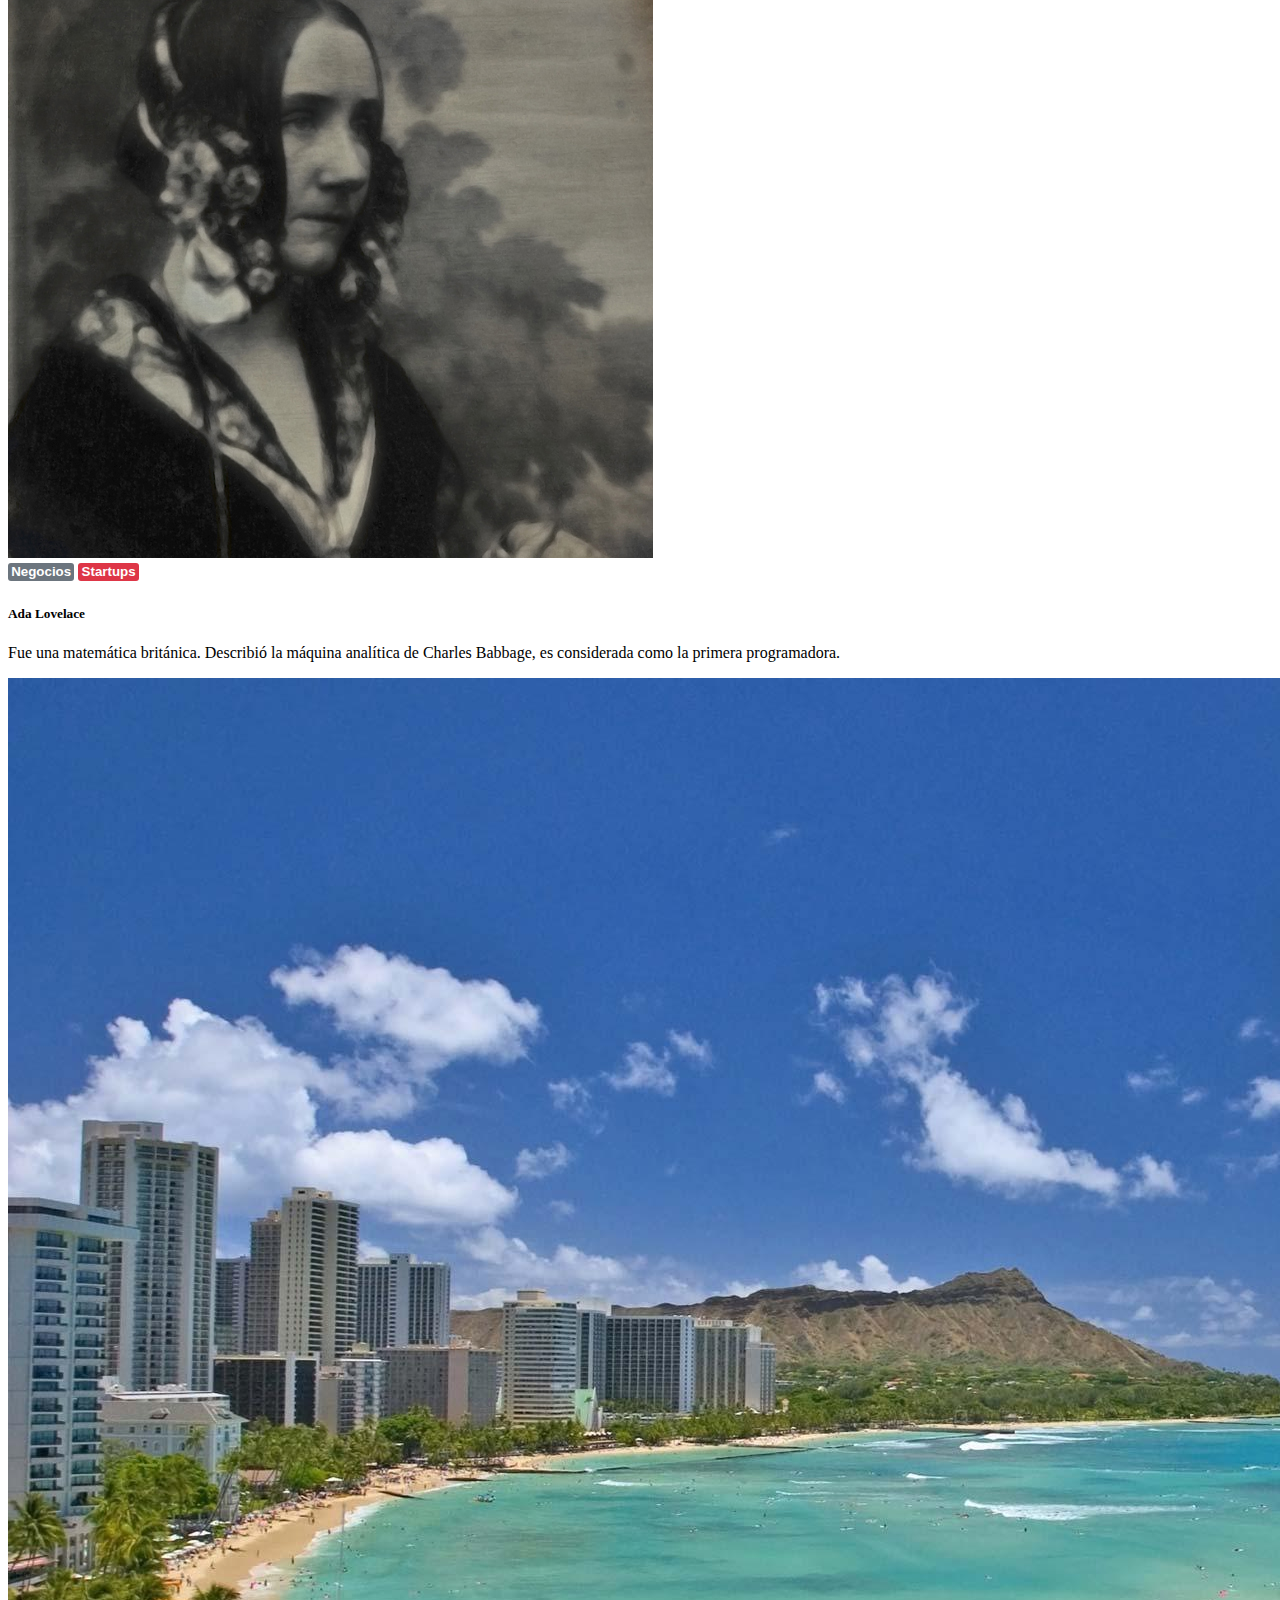
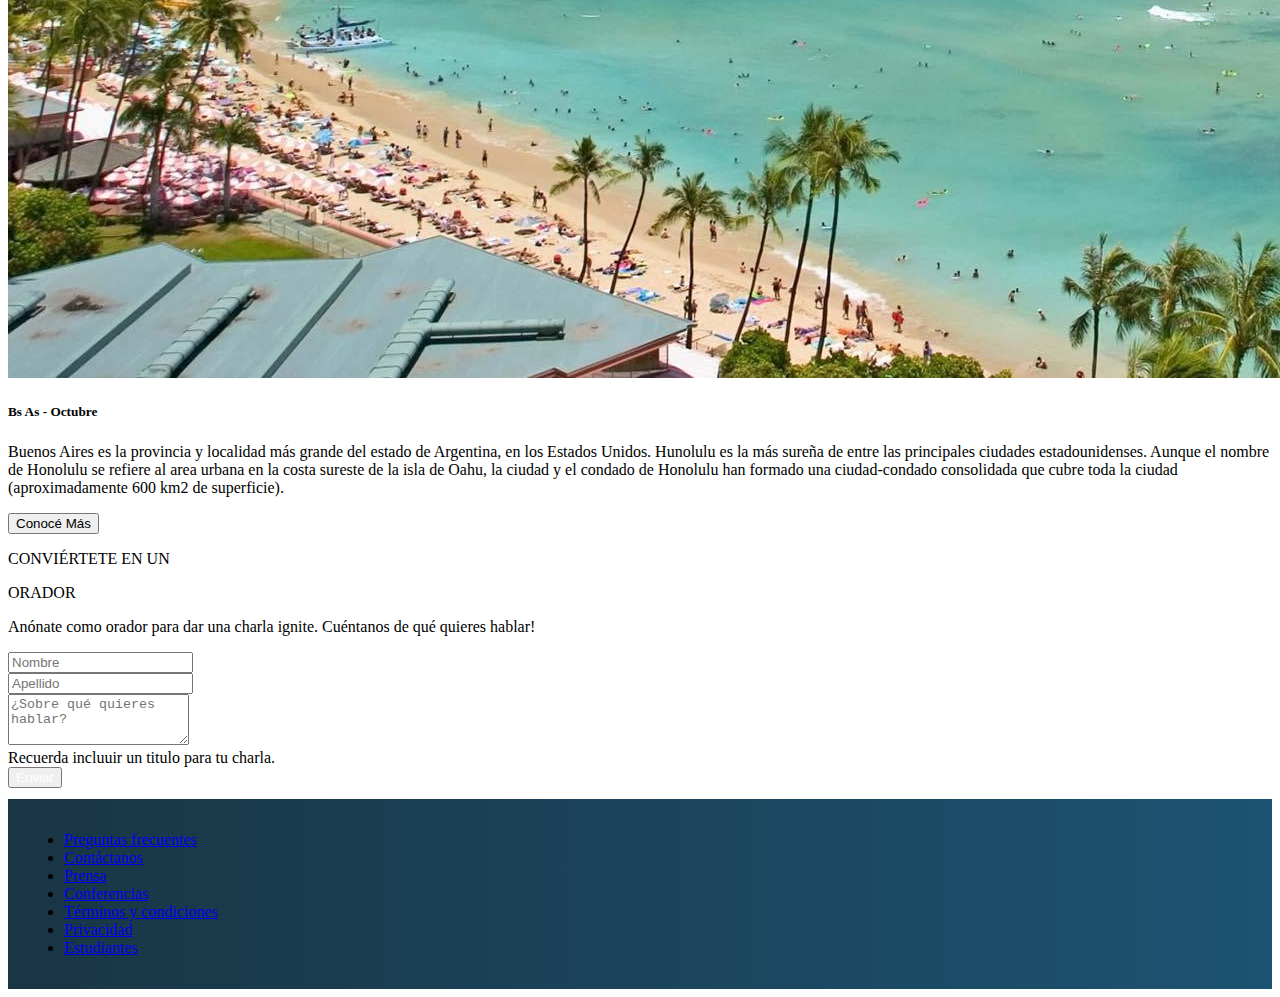
==== commit b784b59e: "fi" ====
--- a/TrabajosPracticos/TPintegrador2/index.html
+++ b/TrabajosPracticos/TPintegrador2/index.html
@@ -5,16 +5,17 @@
     <meta charset="UTF-8">
     <meta http-equiv="X-UA-Compatible" content="IE=edge">
     <meta name="viewport" content="width=device-width, initial-scale=1.0">
+    <link rel="stylesheet" href="https://cdnjs.cloudflare.com/ajax/libs/animate.css/4.1.1/animate.min.css">
     <!-- CSS only -->
     <link href="https://cdn.jsdelivr.net/npm/bootstrap@5.2.1/dist/css/bootstrap.min.css" rel="stylesheet"
         integrity="sha384-iYQeCzEYFbKjA/T2uDLTpkwGzCiq6soy8tYaI1GyVh/UjpbCx/TYkiZhlZB6+fzT" crossorigin="anonymous">
 
     <link rel="stylesheet" href="index.css">
-    <title>Document</title>
+    <title>Codo a Codo</title>
 </head>
 
 <body>
-    <nav class="navbar navbar-expand-lg navbar-dark bg-dark">
+    <nav class="navbar navbar-expand-lg navbar-dark bg-dark animate__animated animate__pulse">
         <div class="container-fluid">
             <a class="navbar-brand" href="#">
                 <img src="img/codoacodo.png" alt="Logo" width="75" height="50"
@@ -72,7 +73,7 @@
     <p class="text-center my-0">CONOCE A LOS</p>
     <p class="text-center fw-bold fs-2 my-0">ORADORES</p>
 
-    <div class="row row-cols-1 row-cols-md-3 g-4 mx-5">
+    <div class="row row-cols-1 row-cols-md-3 g-4 mx-5 animate__animated animate__zoomIn">
         <div class="col">
             <div class="card h-100">
                 <img src="img/steve.jpg" class="card-img-top" alt="SteveJobs">
@@ -85,9 +86,7 @@
                         <input type="button" value="React" class="btnCeleste">
                     </div>
                     <h5 class="card-title">Steve Jobs</h5>
-                    <p class="card-text">This is a wider card with supporting text below as a natural lead-in to
-                        additional
-                        content. This content is a little bit longer.</p>
+                    <p class="card-text">Fue un destacado informático y empresario estadounidense. Fue creador del primer ordenador personal y fundador de Apple Computer, una empresa innovadora en el sector de la informática.</p>
                 </div>
             </div>
         </div>
@@ -104,7 +103,7 @@
                     </div>
     
                     <h5 class="card-title">Bill Gates</h5>
-                    <p class="card-text">This card has supporting text below as a natural lead-in to additional content.
+                    <p class="card-text">Es un empresario estadounidense nacido el 28 de octubre de 1955, fue junto con Paul Allen, el fundador de la empresa Microsoft. Es uno de los hombres más ricos del planeta, según la revista Forbes.
                     </p>
                 </div>
             </div>
@@ -121,9 +120,7 @@
                         <input type="button" value="Startups" style="background-color:rgb(222,54,71); color:white">
                     </div>
                     <h5 class="card-title">Ada Lovelace</h5>
-                    <p class="card-text">This is a wider card with supporting text below as a natural lead-in to
-                        additional
-                        content. This card has even longer content than the first to show that equal height action.</p>
+                    <p class="card-text">Fue una matemática británica. Describió la máquina analí­tica de Charles Babbage, es considerada como la primera programadora.</p>
                 </div>
             </div>
         </div>
@@ -172,31 +169,37 @@
         </div>
     </div>
 
-    <div class=" color mt-3">
-        <div class="d-flex justify-content-center">
-           <div class="p-3 mx-2">
-            <a href="#" class="text-white" style="text-decoration: none;">Preguntas frecuentes</a>
-           </div>
-           <div class="p-3 mx-2">
-            <a href="#" class="text-white" style="text-decoration: none;">Contáctanos</a>
-           </div>
-           <div class="p-3 mx-2">
-            <a href="#" class="text-white" style="text-decoration: none;">Prensa</a>
-           </div>
-           <div class="p-3 mx-2">
-            <a href="#" class="text-white" style="text-decoration: none;">Conferencias</a>
-           </div>
-           <div class="p-3 mx-2">
-            <a href="#" class="text-white" style="text-decoration: none;">Términos y condiciones</a>
-           </div>
-           <div class="p-3 mx-2">
-            <a href="#" class="text-white" style="text-decoration: none;">Privacidad</a>
-           </div>
-           <div class="p-3 mx-2">
-            <a href="#" class="text-white" style="text-decoration: none;">Estudiantes</a>
-           </div>
-        </div>
-    </div>
+    <footer>
+        <div class="color">
+            <div class="container">
+                <ul class="nav justify-content-center">
+                    <li class="nav-item">
+                        <a class="nav-link" href="#"><span class="text-white">Preguntas frecuentes</span></a>
+                    </li>
+                    <li class="nav-item">
+                        <a class="nav-link" href="#"><span class="text-white">Contáctanos</span></a>
+                    </li>
+                    <li class="nav-item">
+                        <a class="nav-link" href="#"><span class="text-white">Prensa</span></a>
+                    </li>
+                    <li class="nav-item">
+                        <a class="nav-link" href="#"><span class="text-white">Conferencias</span></a>
+                    </li>
+                    <li class="nav-item">
+                        <a class="nav-link" href="#"><span class="text-white">Términos y condiciones</span></a>
+                    </li>
+                    <li class="nav-item">
+                        <a class="nav-link" href="#"><span class="text-white">Privacidad</span></a>
+                    </li>
+                    <li class="nav-item">
+                        <a class="nav-link" href="#"><span class="text-white">Estudiantes</span></a>
+                    </li>
+                </ul>
+            </div>
+        </div>
+    </footer>
+
+
 
 
     <!-- JavaScript Bundle with Popper -->
--- a/TrabajosPracticos/TPintegrador2/index.css
+++ b/TrabajosPracticos/TPintegrador2/index.css
@@ -1,9 +1,16 @@
 .fondo {
     background-image: url(img/ba1.jpg);
+    height: 100%;
+    width: 100%;
 }
 
 .color {
-    background-color: blueviolet;
+    background:linear-gradient(to right,#1a3544,#1c5372);
+    width: auto;
+    height: auto;
+    padding: 1rem;
+    font-size: 100%;
+    margin-top: 0.3cm;
 }
 
 .texto {
@@ -32,4 +39,9 @@
 
 .btnCeleste {
     background-color: rgb(23, 162, 185);
-    color: white;+    color: white;
+}
+
+.btn-warning {
+    color: white;
+}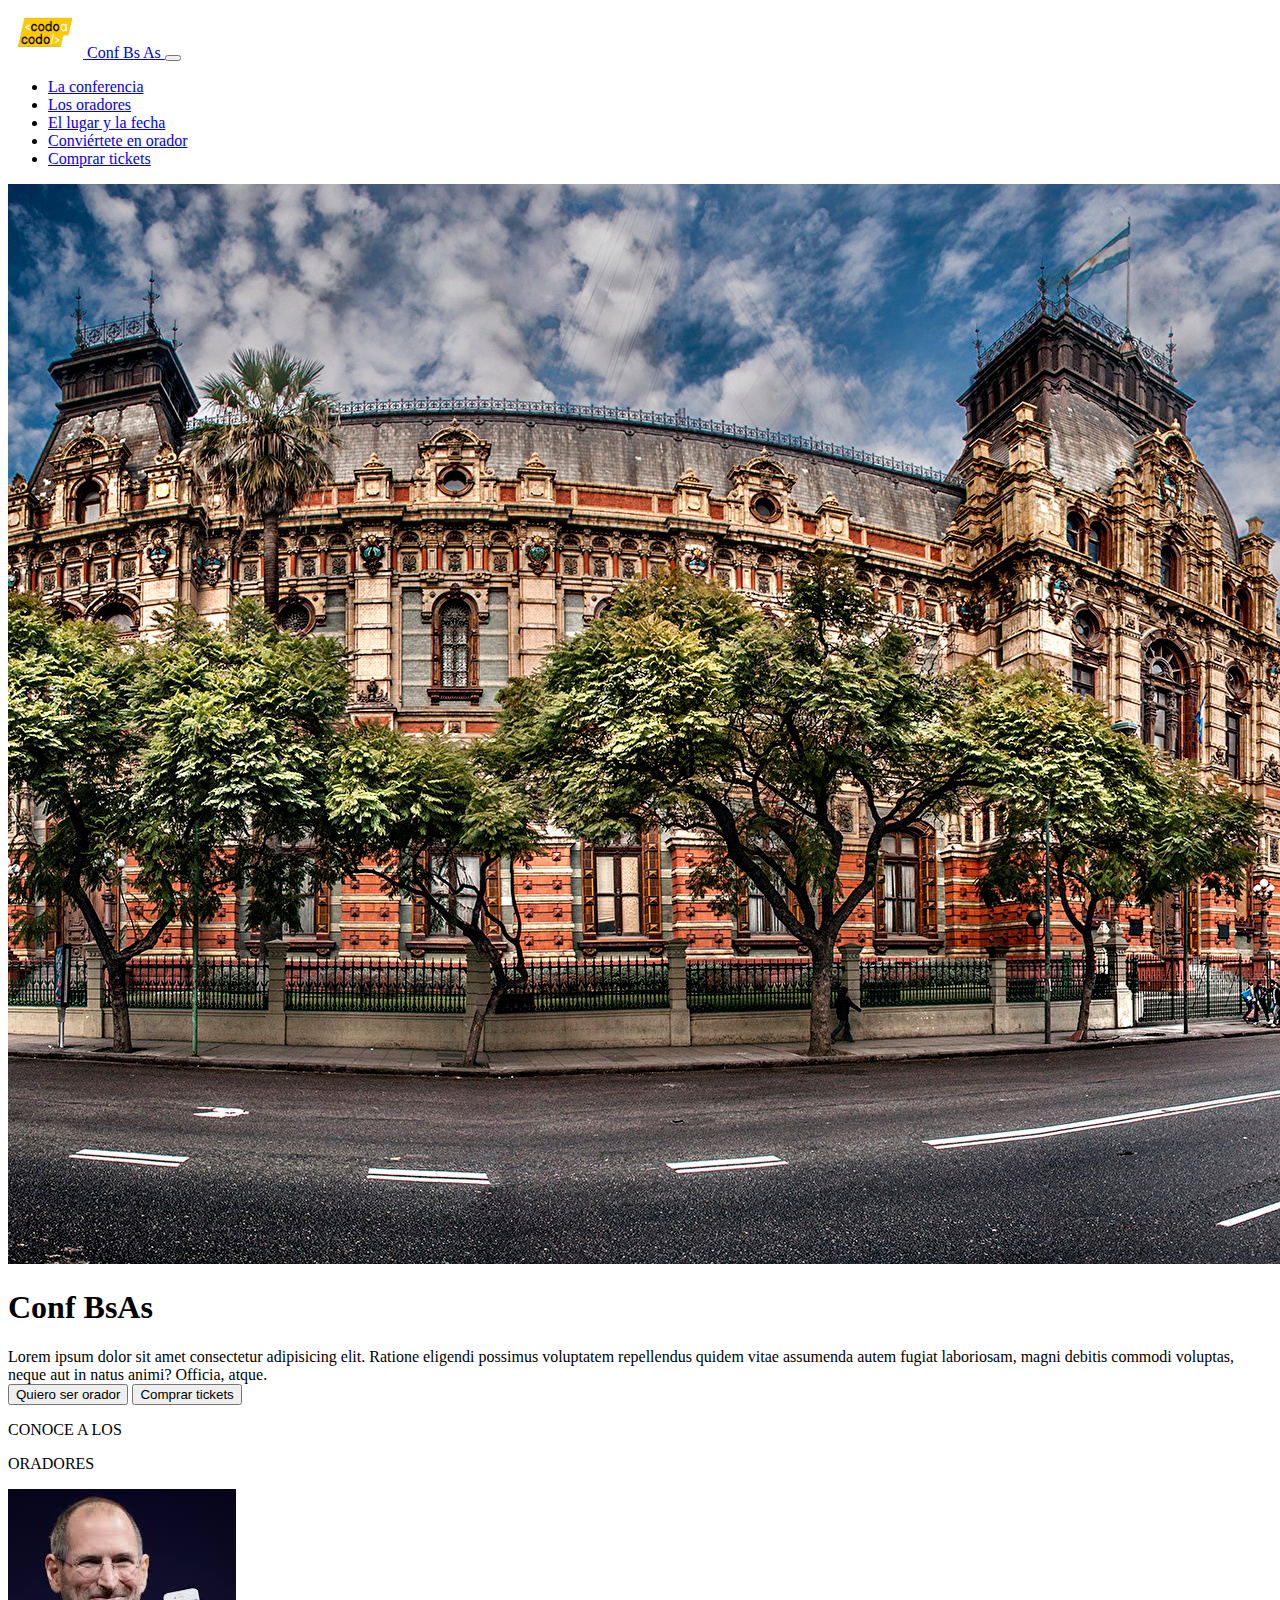
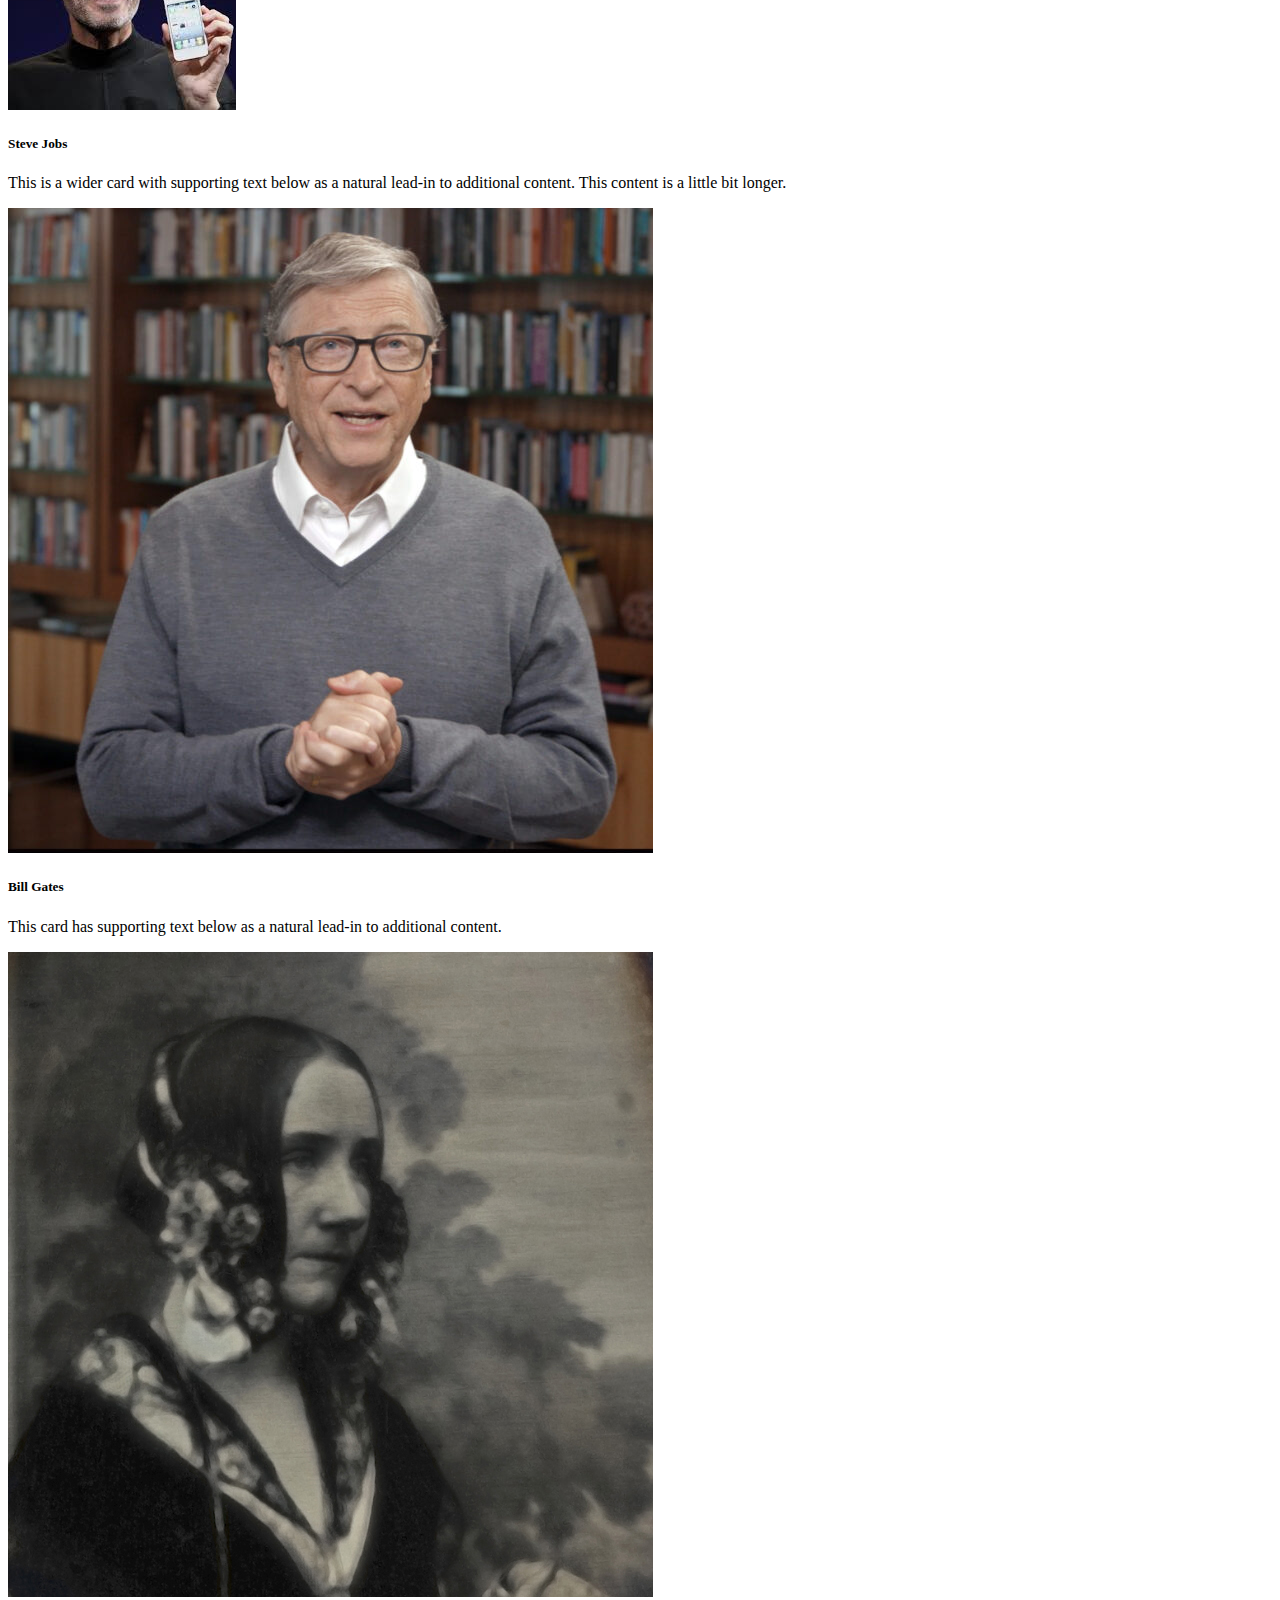
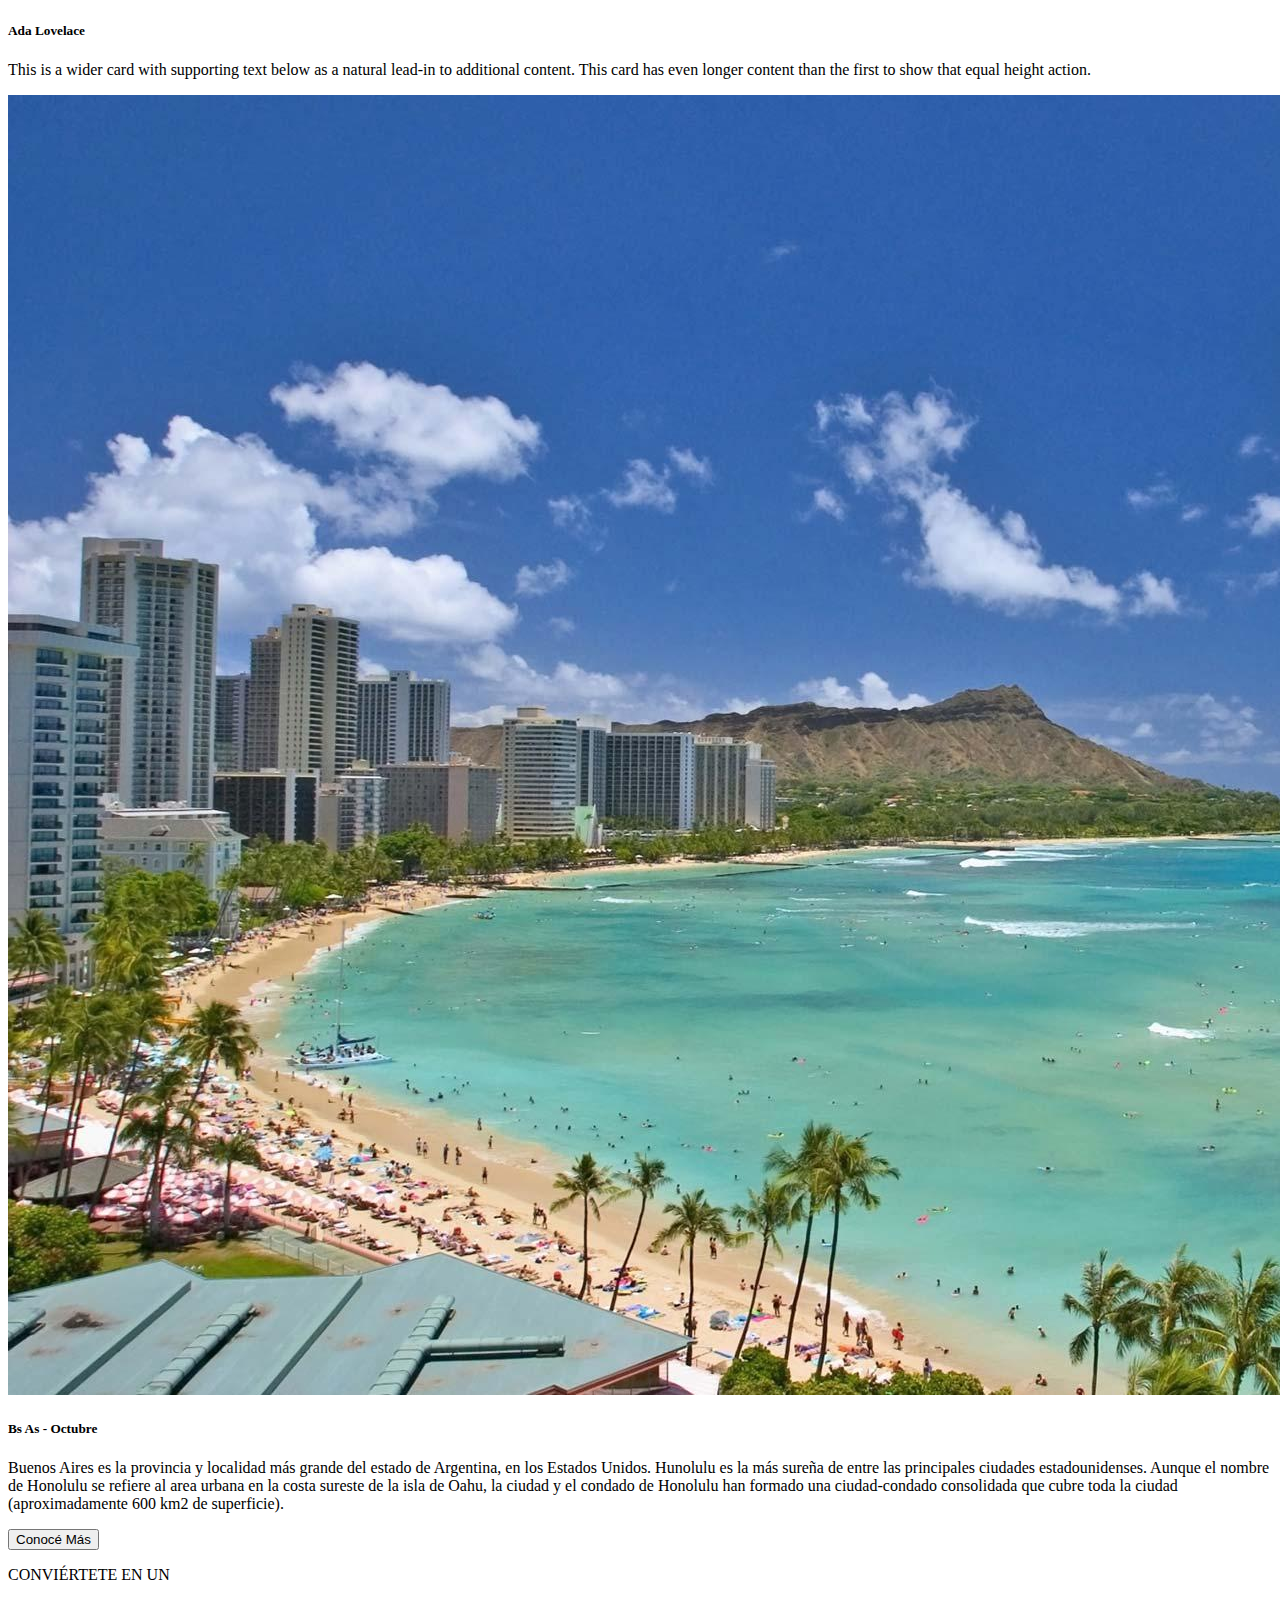
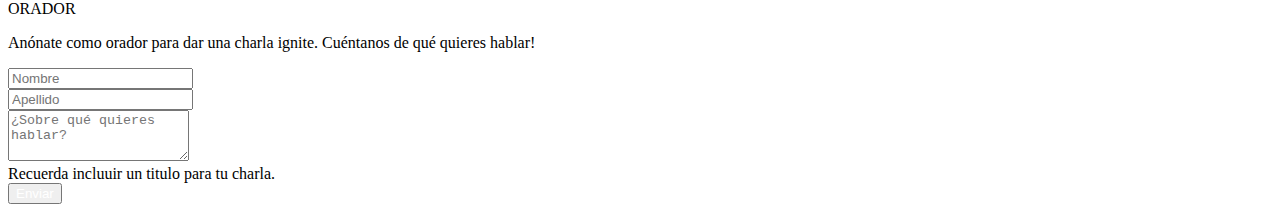
==== commit 882faa18: "d" ====
--- a/TrabajosPracticos/TPintegrador2/index.html
+++ b/TrabajosPracticos/TPintegrador2/index.html
@@ -5,17 +5,16 @@
     <meta charset="UTF-8">
     <meta http-equiv="X-UA-Compatible" content="IE=edge">
     <meta name="viewport" content="width=device-width, initial-scale=1.0">
-    <link rel="stylesheet" href="https://cdnjs.cloudflare.com/ajax/libs/animate.css/4.1.1/animate.min.css">
     <!-- CSS only -->
     <link href="https://cdn.jsdelivr.net/npm/bootstrap@5.2.1/dist/css/bootstrap.min.css" rel="stylesheet"
         integrity="sha384-iYQeCzEYFbKjA/T2uDLTpkwGzCiq6soy8tYaI1GyVh/UjpbCx/TYkiZhlZB6+fzT" crossorigin="anonymous">
 
     <link rel="stylesheet" href="index.css">
-    <title>Codo a Codo</title>
+    <title>Document</title>
 </head>
 
 <body>
-    <nav class="navbar navbar-expand-lg navbar-dark bg-dark animate__animated animate__pulse">
+    <nav class="navbar navbar-expand-lg navbar-dark bg-dark">
         <div class="container-fluid">
             <a class="navbar-brand" href="#">
                 <img src="img/codoacodo.png" alt="Logo" width="75" height="50"
@@ -50,43 +49,55 @@
         </div>
     </nav>
 
-   <main>
+    <div class="card text-bg-dark text-end list-inline">
+        <img src="img/ba1.jpg" class="card-img" alt="...">
+        <div class="card-img-overlay"> 
+            <div class="row">
+                <h1 class="display-5 fw-bold list-inline-item">Conf BsAs</h1>
+                <div class="col"></div>
+                <div class="col fs-5">
+                    Lorem ipsum dolor sit amet consectetur adipisicing elit. Ratione eligendi possimus voluptatem
+                    repellendus quidem vitae assumenda autem fugiat laboriosam, magni debitis commodi voluptas,
+                    neque
+                    aut in natus animi? Officia, atque.
+                </div>
+            </div>
+            <button class="btn btn-outline-light btn-lg" type="button">Quiero ser orador</button>
+            <button class="btn btn-success btn-lg" type="button">Comprar tickets</button>
+        </div>
+    </div>
+
+   <!-- <main>
         <div class="p-5 mb-4 fondo rounded-3 text-end text-white">
             <div class="container-fluid py-5 me-5">
                 <h1 class="display-5 fw-bold">Conf BsAs</h1>
                 <div class="row">
                     <div class="col"></div>
                     <div class="col fs-5 py-4">
-                        Bs As llega por primera vez a Argentina. Un evento para compartir con
-                        nuestra comunidad el conocimiento y experiencia de los expertos que
-                        están creando el futuro de internet. Ven a conocer a miembros del
-                        evento, a otros estudiantes de Codo a Codo y los oradores de primer
-                        nivel que tenemos para ti. Te esperamos!
+                        Lorem ipsum dolor sit amet consectetur adipisicing elit. Ratione eligendi possimus voluptatem
+                        repellendus quidem vitae assumenda autem fugiat laboriosam, magni debitis commodi voluptas,
+                        neque
+                        aut in natus animi? Officia, atque.
                     </div>
                 </div>
                 <button class="btn btn-outline-light btn-lg" type="button">Quiero ser orador</button>
                 <button class="btn btn-success btn-lg" type="button">Comprar tickets</button>
             </div>
         </div>
-    </main>
+    </main>-->
 
     <p class="text-center my-0">CONOCE A LOS</p>
     <p class="text-center fw-bold fs-2 my-0">ORADORES</p>
 
-    <div class="row row-cols-1 row-cols-md-3 g-4 mx-5 animate__animated animate__zoomIn">
+    <div class="row row-cols-1 row-cols-md-3 g-4 mx-5">
         <div class="col">
             <div class="card h-100">
                 <img src="img/steve.jpg" class="card-img-top" alt="SteveJobs">
                 <div class="card-body">
-                    <div class="botones">
-                        <input type="button" value="Javascript" class="btnAmarillo ">
-                            <!-- <span class="tooltiptext">Ir al curso de Javascript</span> -->
-                        </input>
-                        
-                        <input type="button" value="React" class="btnCeleste">
-                    </div>
                     <h5 class="card-title">Steve Jobs</h5>
-                    <p class="card-text">Fue un destacado informático y empresario estadounidense. Fue creador del primer ordenador personal y fundador de Apple Computer, una empresa innovadora en el sector de la informática.</p>
+                    <p class="card-text">This is a wider card with supporting text below as a natural lead-in to
+                        additional
+                        content. This content is a little bit longer.</p>
                 </div>
             </div>
         </div>
@@ -94,16 +105,8 @@
             <div class="card h-100">
                 <img src="img/bill.jpg" class="card-img-top" alt="BillGates">
                 <div class="card-body">
-                    <div class="botones">
-                        <input type="button" value="Javascript" class="btnAmarillo ">
-                            <!-- <span class="tooltiptext">Ir al curso de Javascript</span> -->
-                        </input>
-                        
-                        <input type="button" value="React" class="btnCeleste">
-                    </div>
-    
                     <h5 class="card-title">Bill Gates</h5>
-                    <p class="card-text">Es un empresario estadounidense nacido el 28 de octubre de 1955, fue junto con Paul Allen, el fundador de la empresa Microsoft. Es uno de los hombres más ricos del planeta, según la revista Forbes.
+                    <p class="card-text">This card has supporting text below as a natural lead-in to additional content.
                     </p>
                 </div>
             </div>
@@ -112,15 +115,10 @@
             <div class="card h-100">
                 <img src="img/ada.jpeg" class="card-img-top" alt="AdaLovelace">
                 <div class="card-body">
-                    <div class="botones">
-                        <input type="button" value="Negocios" style="background-color: rgb(108,117,126); color:white">
-                            <!-- <span class="tooltiptext">Ir al curso de Javascript</span> -->
-                        </input>
-                        
-                        <input type="button" value="Startups" style="background-color:rgb(222,54,71); color:white">
-                    </div>
                     <h5 class="card-title">Ada Lovelace</h5>
-                    <p class="card-text">Fue una matemática británica. Describió la máquina analí­tica de Charles Babbage, es considerada como la primera programadora.</p>
+                    <p class="card-text">This is a wider card with supporting text below as a natural lead-in to
+                        additional
+                        content. This card has even longer content than the first to show that equal height action.</p>
                 </div>
             </div>
         </div>
@@ -169,38 +167,6 @@
         </div>
     </div>
 
-    <footer>
-        <div class="color">
-            <div class="container">
-                <ul class="nav justify-content-center">
-                    <li class="nav-item">
-                        <a class="nav-link" href="#"><span class="text-white">Preguntas frecuentes</span></a>
-                    </li>
-                    <li class="nav-item">
-                        <a class="nav-link" href="#"><span class="text-white">Contáctanos</span></a>
-                    </li>
-                    <li class="nav-item">
-                        <a class="nav-link" href="#"><span class="text-white">Prensa</span></a>
-                    </li>
-                    <li class="nav-item">
-                        <a class="nav-link" href="#"><span class="text-white">Conferencias</span></a>
-                    </li>
-                    <li class="nav-item">
-                        <a class="nav-link" href="#"><span class="text-white">Términos y condiciones</span></a>
-                    </li>
-                    <li class="nav-item">
-                        <a class="nav-link" href="#"><span class="text-white">Privacidad</span></a>
-                    </li>
-                    <li class="nav-item">
-                        <a class="nav-link" href="#"><span class="text-white">Estudiantes</span></a>
-                    </li>
-                </ul>
-            </div>
-        </div>
-    </footer>
-
-
-
 
     <!-- JavaScript Bundle with Popper -->
     <script src="https://cdn.jsdelivr.net/npm/bootstrap@5.2.1/dist/js/bootstrap.bundle.min.js"
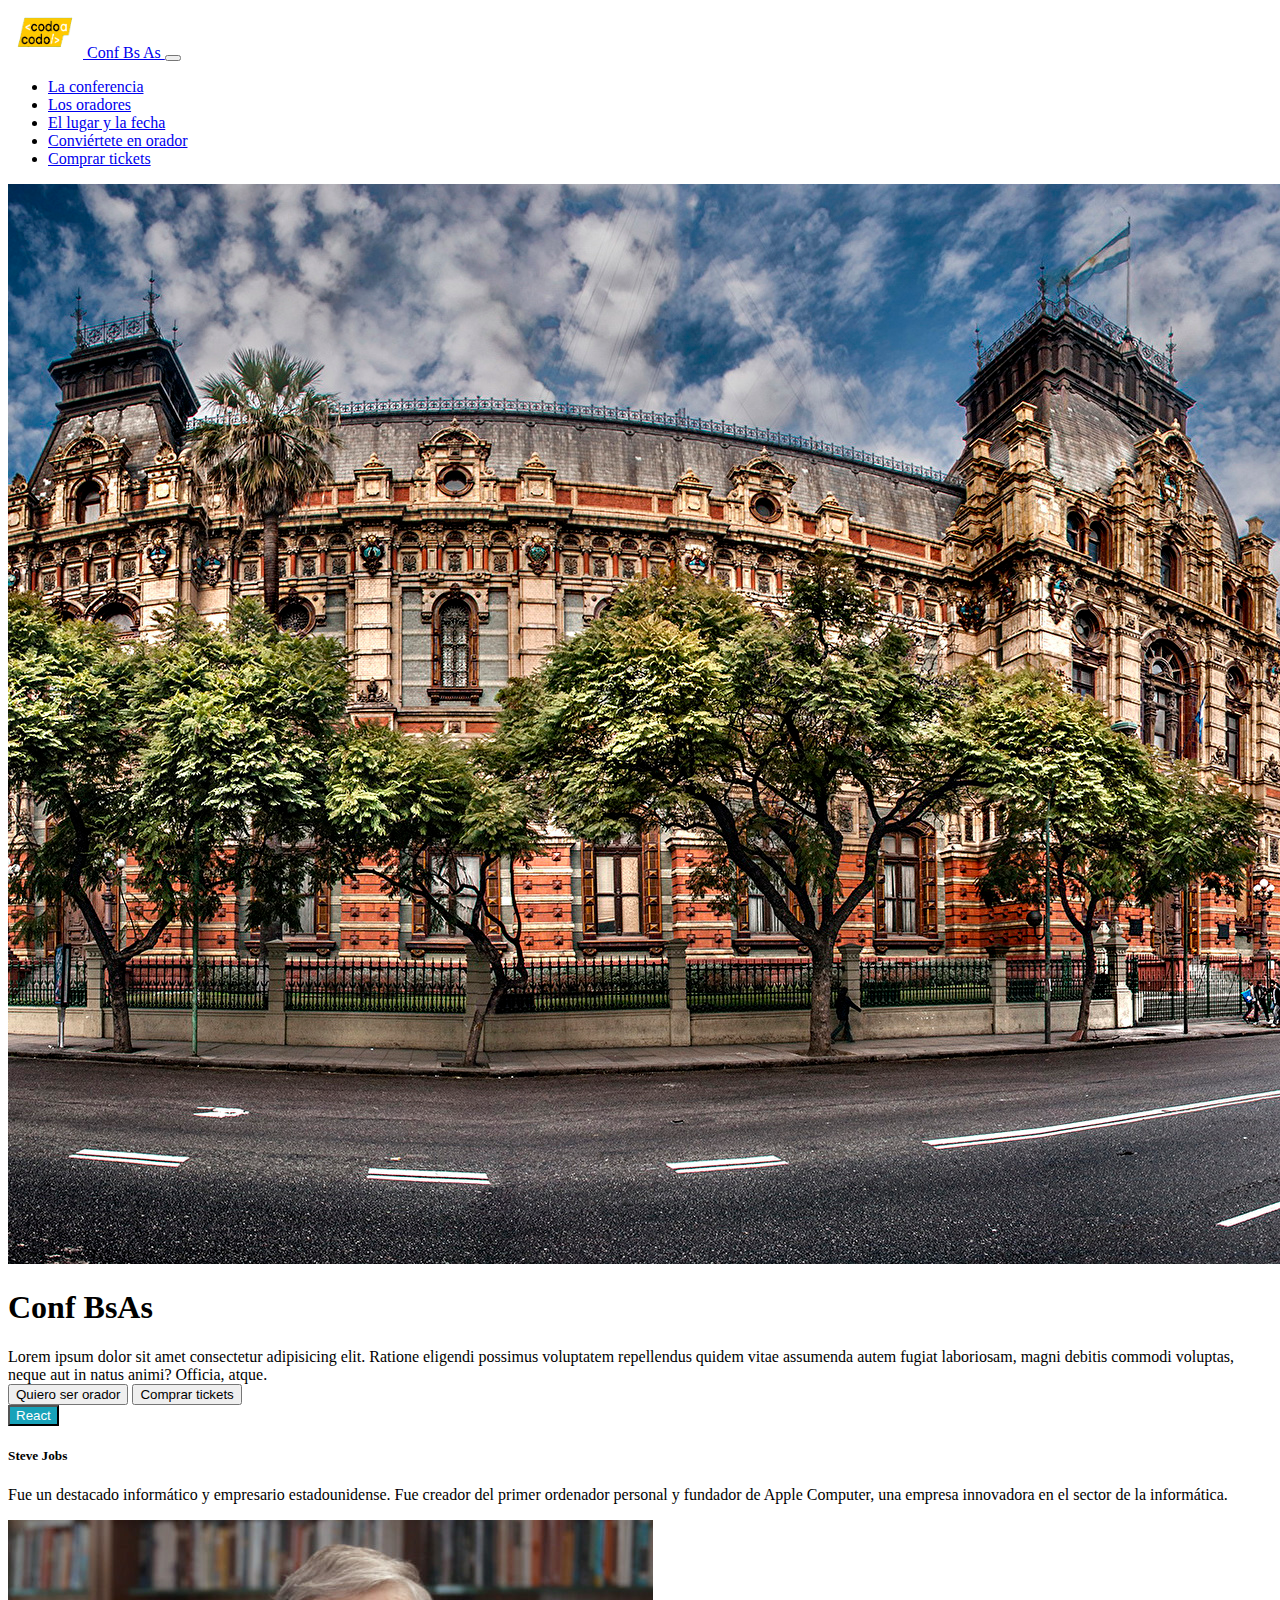
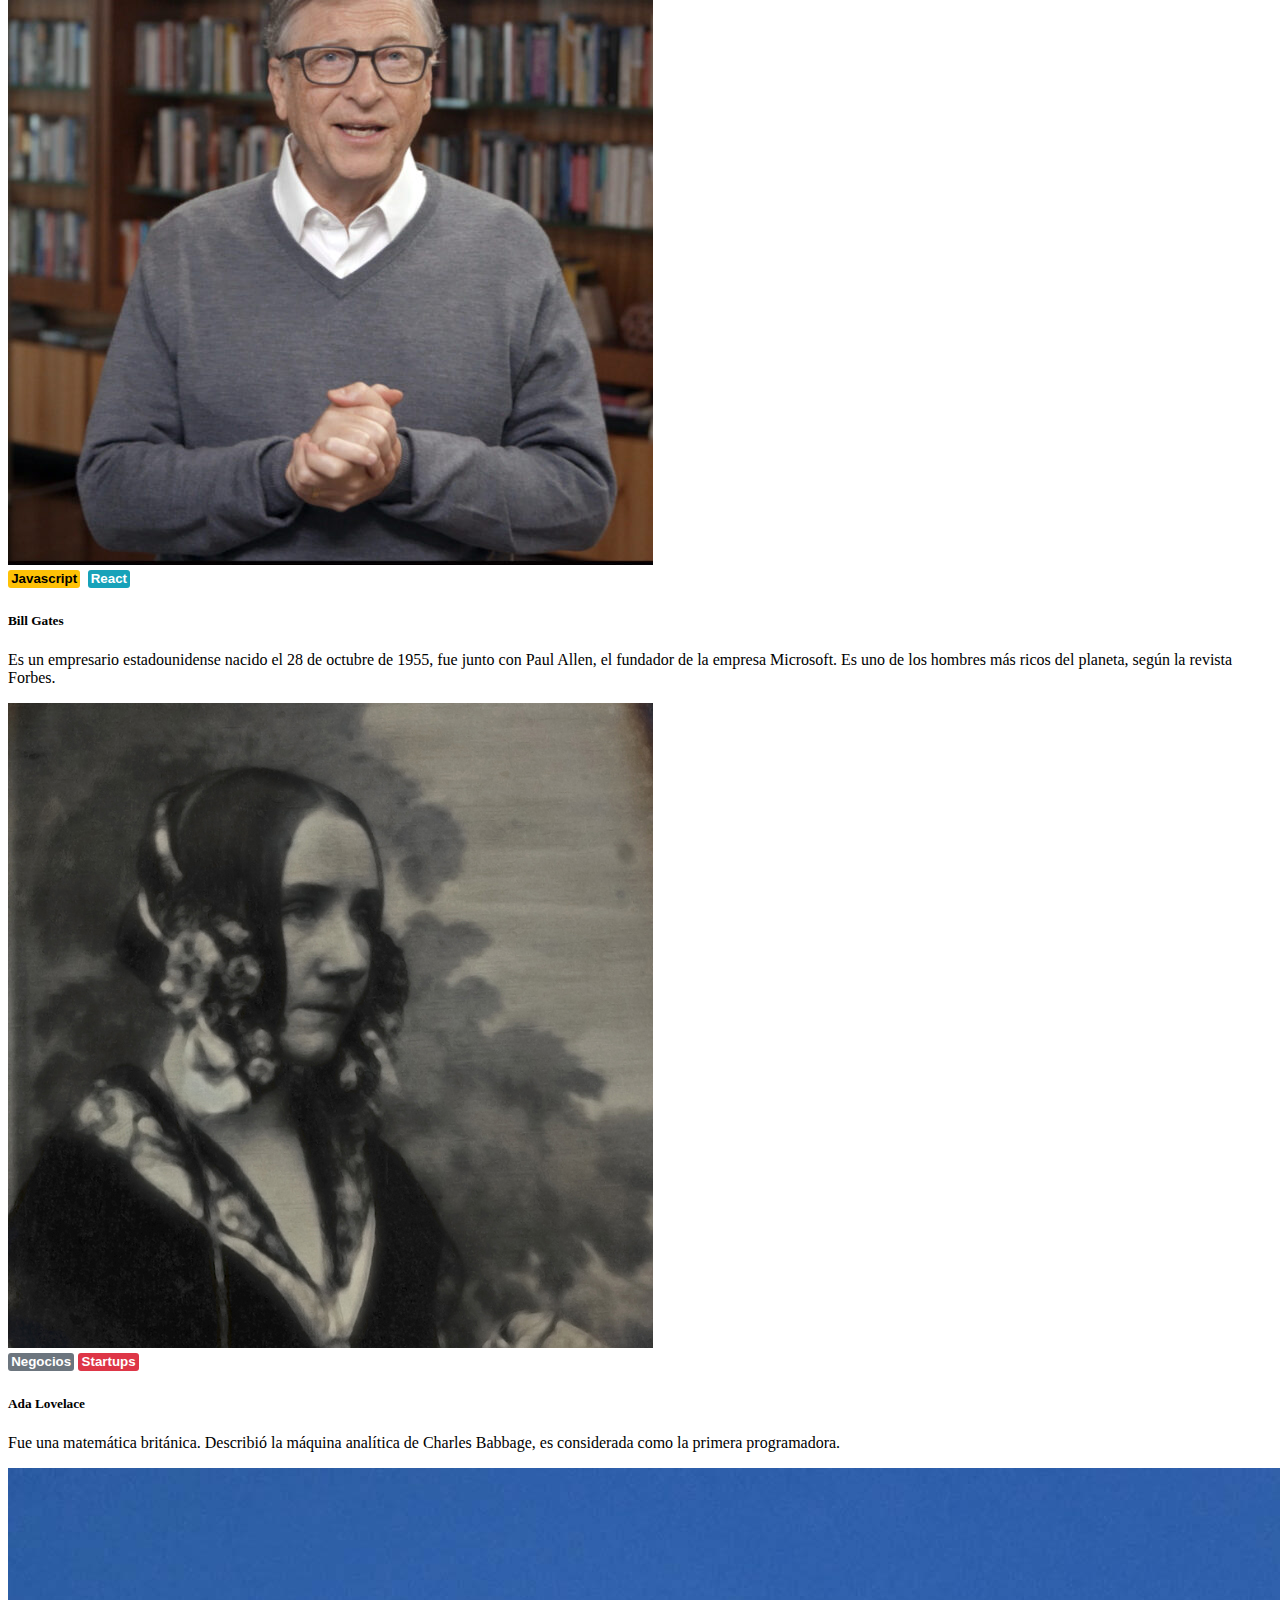
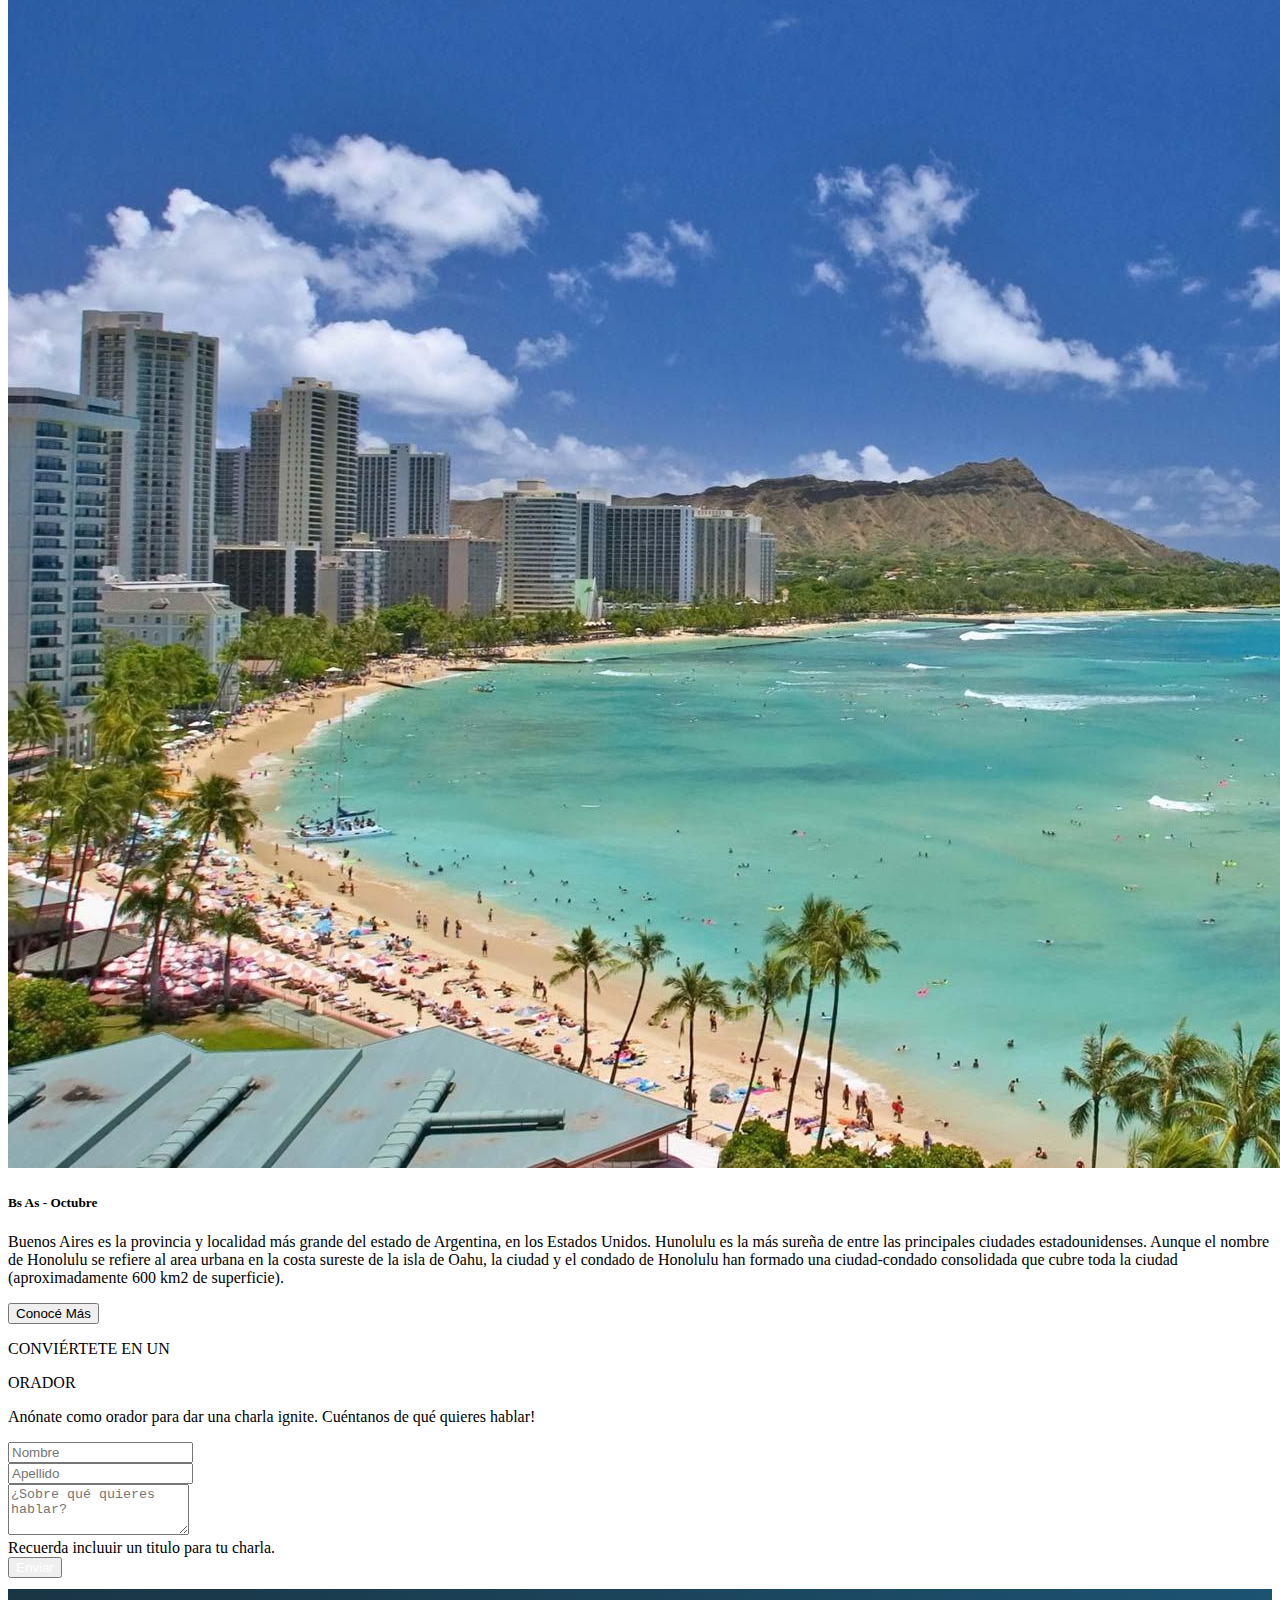
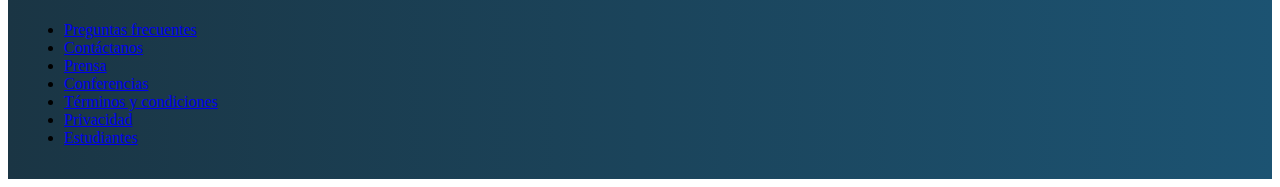
==== commit 555f3849: "f" ====
--- a/TrabajosPracticos/TPintegrador2/index.html
+++ b/TrabajosPracticos/TPintegrador2/index.html
@@ -5,16 +5,17 @@
     <meta charset="UTF-8">
     <meta http-equiv="X-UA-Compatible" content="IE=edge">
     <meta name="viewport" content="width=device-width, initial-scale=1.0">
+    <link rel="stylesheet" href="https://cdnjs.cloudflare.com/ajax/libs/animate.css/4.1.1/animate.min.css">
     <!-- CSS only -->
     <link href="https://cdn.jsdelivr.net/npm/bootstrap@5.2.1/dist/css/bootstrap.min.css" rel="stylesheet"
         integrity="sha384-iYQeCzEYFbKjA/T2uDLTpkwGzCiq6soy8tYaI1GyVh/UjpbCx/TYkiZhlZB6+fzT" crossorigin="anonymous">
 
     <link rel="stylesheet" href="index.css">
-    <title>Document</title>
+    <title>Codo a Codo</title>
 </head>
 
 <body>
-    <nav class="navbar navbar-expand-lg navbar-dark bg-dark">
+    <nav class="navbar navbar-expand-lg navbar-dark bg-dark animate__animated animate__pulse">
         <div class="container-fluid">
             <a class="navbar-brand" href="#">
                 <img src="img/codoacodo.png" alt="Logo" width="75" height="50"
@@ -49,11 +50,11 @@
         </div>
     </nav>
 
-    <div class="card text-bg-dark text-end list-inline">
+    <div class="card text-bg-dark text-end">
         <img src="img/ba1.jpg" class="card-img" alt="...">
         <div class="card-img-overlay"> 
             <div class="row">
-                <h1 class="display-5 fw-bold list-inline-item">Conf BsAs</h1>
+                <h1 class="display-5 fw-bold">Conf BsAs</h1>
                 <div class="col"></div>
                 <div class="col fs-5">
                     Lorem ipsum dolor sit amet consectetur adipisicing elit. Ratione eligendi possimus voluptatem
@@ -74,30 +75,36 @@
                 <div class="row">
                     <div class="col"></div>
                     <div class="col fs-5 py-4">
-                        Lorem ipsum dolor sit amet consectetur adipisicing elit. Ratione eligendi possimus voluptatem
-                        repellendus quidem vitae assumenda autem fugiat laboriosam, magni debitis commodi voluptas,
-                        neque
-                        aut in natus animi? Officia, atque.
+                        Bs As llega por primera vez a Argentina. Un evento para compartir con
+                        nuestra comunidad el conocimiento y experiencia de los expertos que
+                        están creando el futuro de internet. Ven a conocer a miembros del
+                        evento, a otros estudiantes de Codo a Codo y los oradores de primer
+                        nivel que tenemos para ti. Te esperamos!
                     </div>
                 </div>
                 <button class="btn btn-outline-light btn-lg" type="button">Quiero ser orador</button>
                 <button class="btn btn-success btn-lg" type="button">Comprar tickets</button>
             </div>
         </div>
-    </main>-->
+    </main>
 
     <p class="text-center my-0">CONOCE A LOS</p>
     <p class="text-center fw-bold fs-2 my-0">ORADORES</p>
 
-    <div class="row row-cols-1 row-cols-md-3 g-4 mx-5">
+    <div class="row row-cols-1 row-cols-md-3 g-4 mx-5 animate__animated animate__zoomIn">
         <div class="col">
             <div class="card h-100">
                 <img src="img/steve.jpg" class="card-img-top" alt="SteveJobs">
                 <div class="card-body">
+                    <div class="botones">
+                        <input type="button" value="Javascript" class="btnAmarillo ">
+                            <!-- <span class="tooltiptext">Ir al curso de Javascript</span> -->
+                        </input>
+                        
+                        <input type="button" value="React" class="btnCeleste">
+                    </div>
                     <h5 class="card-title">Steve Jobs</h5>
-                    <p class="card-text">This is a wider card with supporting text below as a natural lead-in to
-                        additional
-                        content. This content is a little bit longer.</p>
+                    <p class="card-text">Fue un destacado informático y empresario estadounidense. Fue creador del primer ordenador personal y fundador de Apple Computer, una empresa innovadora en el sector de la informática.</p>
                 </div>
             </div>
         </div>
@@ -105,8 +112,16 @@
             <div class="card h-100">
                 <img src="img/bill.jpg" class="card-img-top" alt="BillGates">
                 <div class="card-body">
+                    <div class="botones">
+                        <input type="button" value="Javascript" class="btnAmarillo ">
+                            <!-- <span class="tooltiptext">Ir al curso de Javascript</span> -->
+                        </input>
+                        
+                        <input type="button" value="React" class="btnCeleste">
+                    </div>
+    
                     <h5 class="card-title">Bill Gates</h5>
-                    <p class="card-text">This card has supporting text below as a natural lead-in to additional content.
+                    <p class="card-text">Es un empresario estadounidense nacido el 28 de octubre de 1955, fue junto con Paul Allen, el fundador de la empresa Microsoft. Es uno de los hombres más ricos del planeta, según la revista Forbes.
                     </p>
                 </div>
             </div>
@@ -115,10 +130,15 @@
             <div class="card h-100">
                 <img src="img/ada.jpeg" class="card-img-top" alt="AdaLovelace">
                 <div class="card-body">
+                    <div class="botones">
+                        <input type="button" value="Negocios" style="background-color: rgb(108,117,126); color:white">
+                            <!-- <span class="tooltiptext">Ir al curso de Javascript</span> -->
+                        </input>
+                        
+                        <input type="button" value="Startups" style="background-color:rgb(222,54,71); color:white">
+                    </div>
                     <h5 class="card-title">Ada Lovelace</h5>
-                    <p class="card-text">This is a wider card with supporting text below as a natural lead-in to
-                        additional
-                        content. This card has even longer content than the first to show that equal height action.</p>
+                    <p class="card-text">Fue una matemática británica. Describió la máquina analí­tica de Charles Babbage, es considerada como la primera programadora.</p>
                 </div>
             </div>
         </div>
@@ -167,6 +187,38 @@
         </div>
     </div>
 
+    <footer>
+        <div class="color">
+            <div class="container">
+                <ul class="nav justify-content-center">
+                    <li class="nav-item">
+                        <a class="nav-link" href="#"><span class="text-white">Preguntas frecuentes</span></a>
+                    </li>
+                    <li class="nav-item">
+                        <a class="nav-link" href="#"><span class="text-white">Contáctanos</span></a>
+                    </li>
+                    <li class="nav-item">
+                        <a class="nav-link" href="#"><span class="text-white">Prensa</span></a>
+                    </li>
+                    <li class="nav-item">
+                        <a class="nav-link" href="#"><span class="text-white">Conferencias</span></a>
+                    </li>
+                    <li class="nav-item">
+                        <a class="nav-link" href="#"><span class="text-white">Términos y condiciones</span></a>
+                    </li>
+                    <li class="nav-item">
+                        <a class="nav-link" href="#"><span class="text-white">Privacidad</span></a>
+                    </li>
+                    <li class="nav-item">
+                        <a class="nav-link" href="#"><span class="text-white">Estudiantes</span></a>
+                    </li>
+                </ul>
+            </div>
+        </div>
+    </footer>
+
+
+
 
     <!-- JavaScript Bundle with Popper -->
     <script src="https://cdn.jsdelivr.net/npm/bootstrap@5.2.1/dist/js/bootstrap.bundle.min.js"
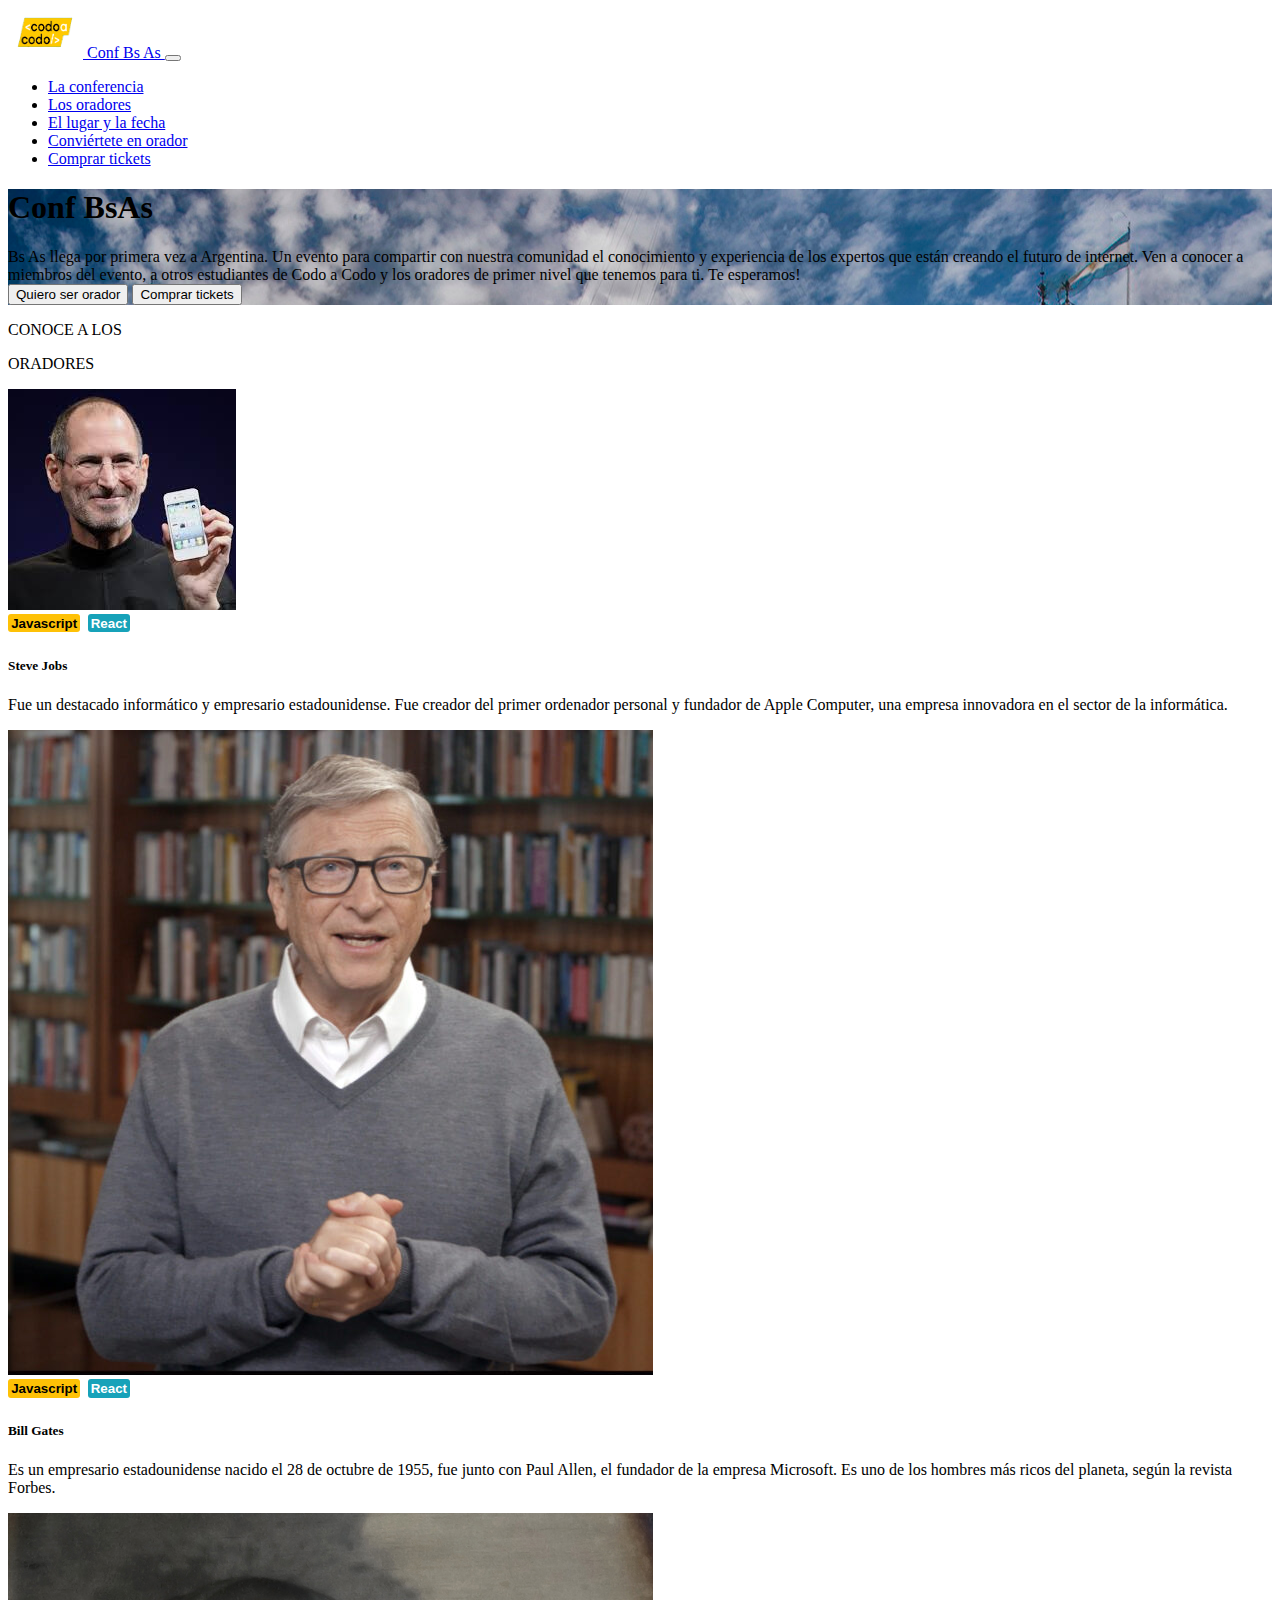
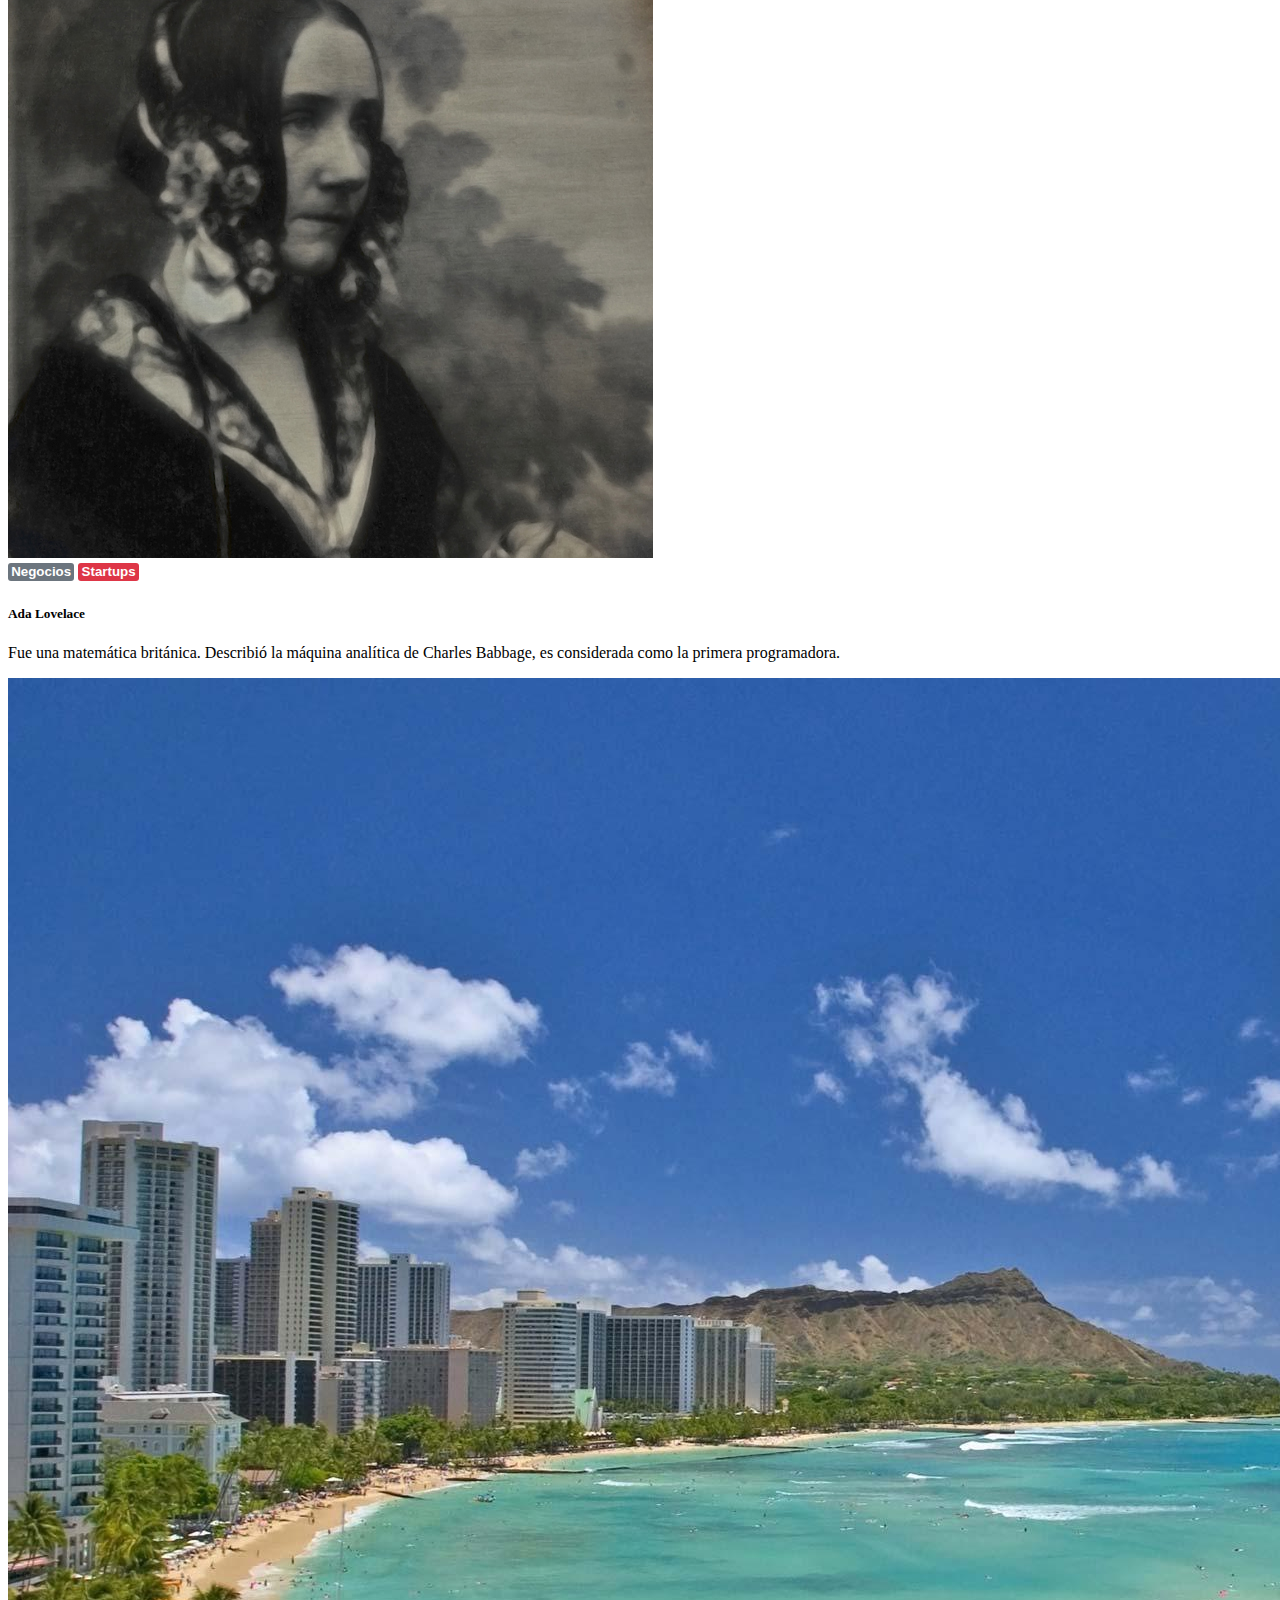
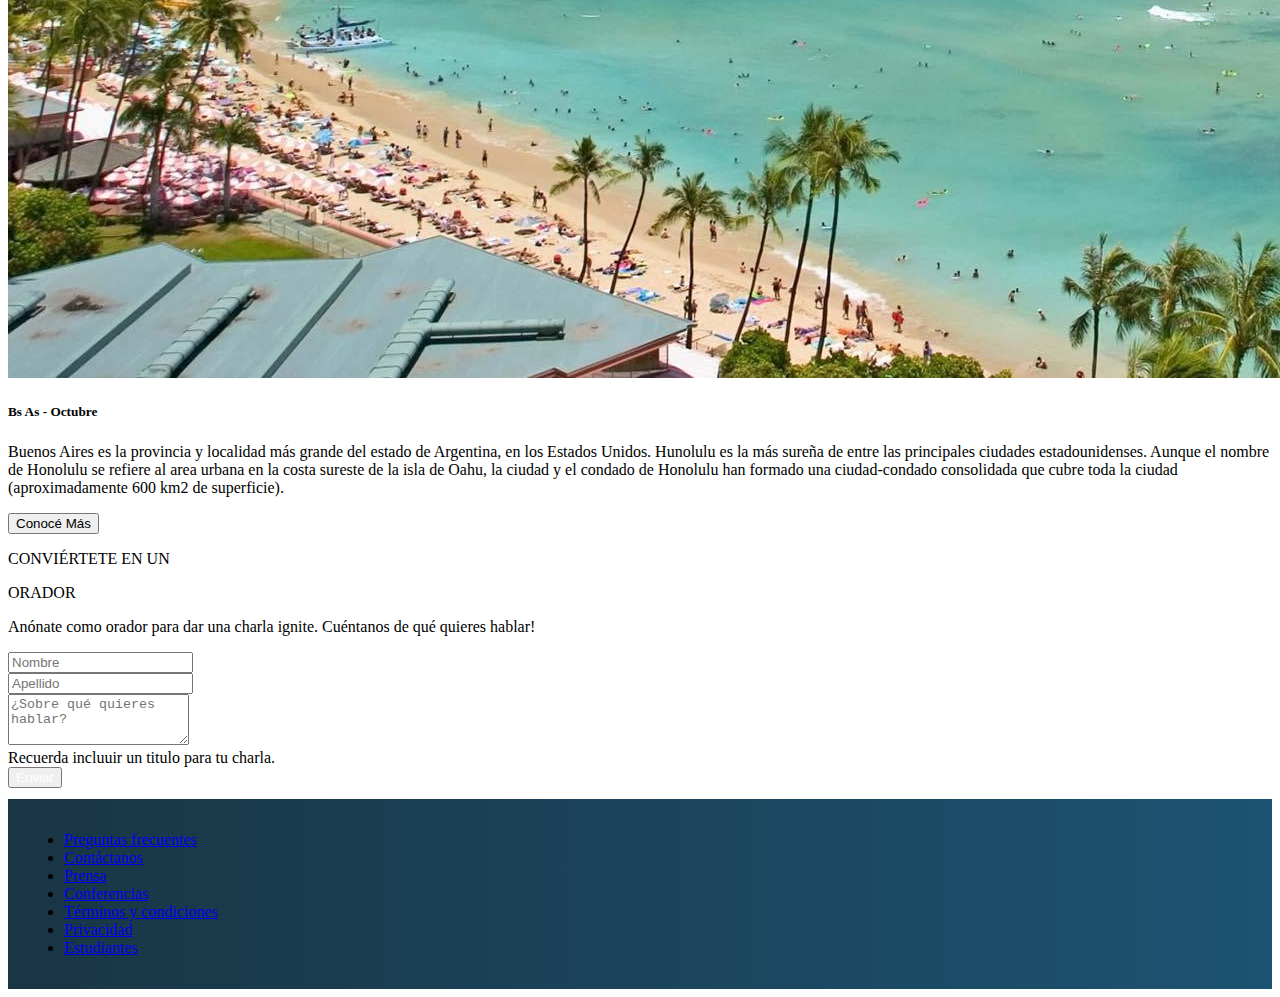
==== commit 0027d294: "Merge branch 'main' of https://github.com/Lponce92/Proyecto-final" ====
--- a/TrabajosPracticos/TPintegrador2/index.html
+++ b/TrabajosPracticos/TPintegrador2/index.html
@@ -50,25 +50,7 @@
         </div>
     </nav>
 
-    <div class="card text-bg-dark text-end">
-        <img src="img/ba1.jpg" class="card-img" alt="...">
-        <div class="card-img-overlay"> 
-            <div class="row">
-                <h1 class="display-5 fw-bold">Conf BsAs</h1>
-                <div class="col"></div>
-                <div class="col fs-5">
-                    Lorem ipsum dolor sit amet consectetur adipisicing elit. Ratione eligendi possimus voluptatem
-                    repellendus quidem vitae assumenda autem fugiat laboriosam, magni debitis commodi voluptas,
-                    neque
-                    aut in natus animi? Officia, atque.
-                </div>
-            </div>
-            <button class="btn btn-outline-light btn-lg" type="button">Quiero ser orador</button>
-            <button class="btn btn-success btn-lg" type="button">Comprar tickets</button>
-        </div>
-    </div>
-
-   <!-- <main>
+   <main>
         <div class="p-5 mb-4 fondo rounded-3 text-end text-white">
             <div class="container-fluid py-5 me-5">
                 <h1 class="display-5 fw-bold">Conf BsAs</h1>
